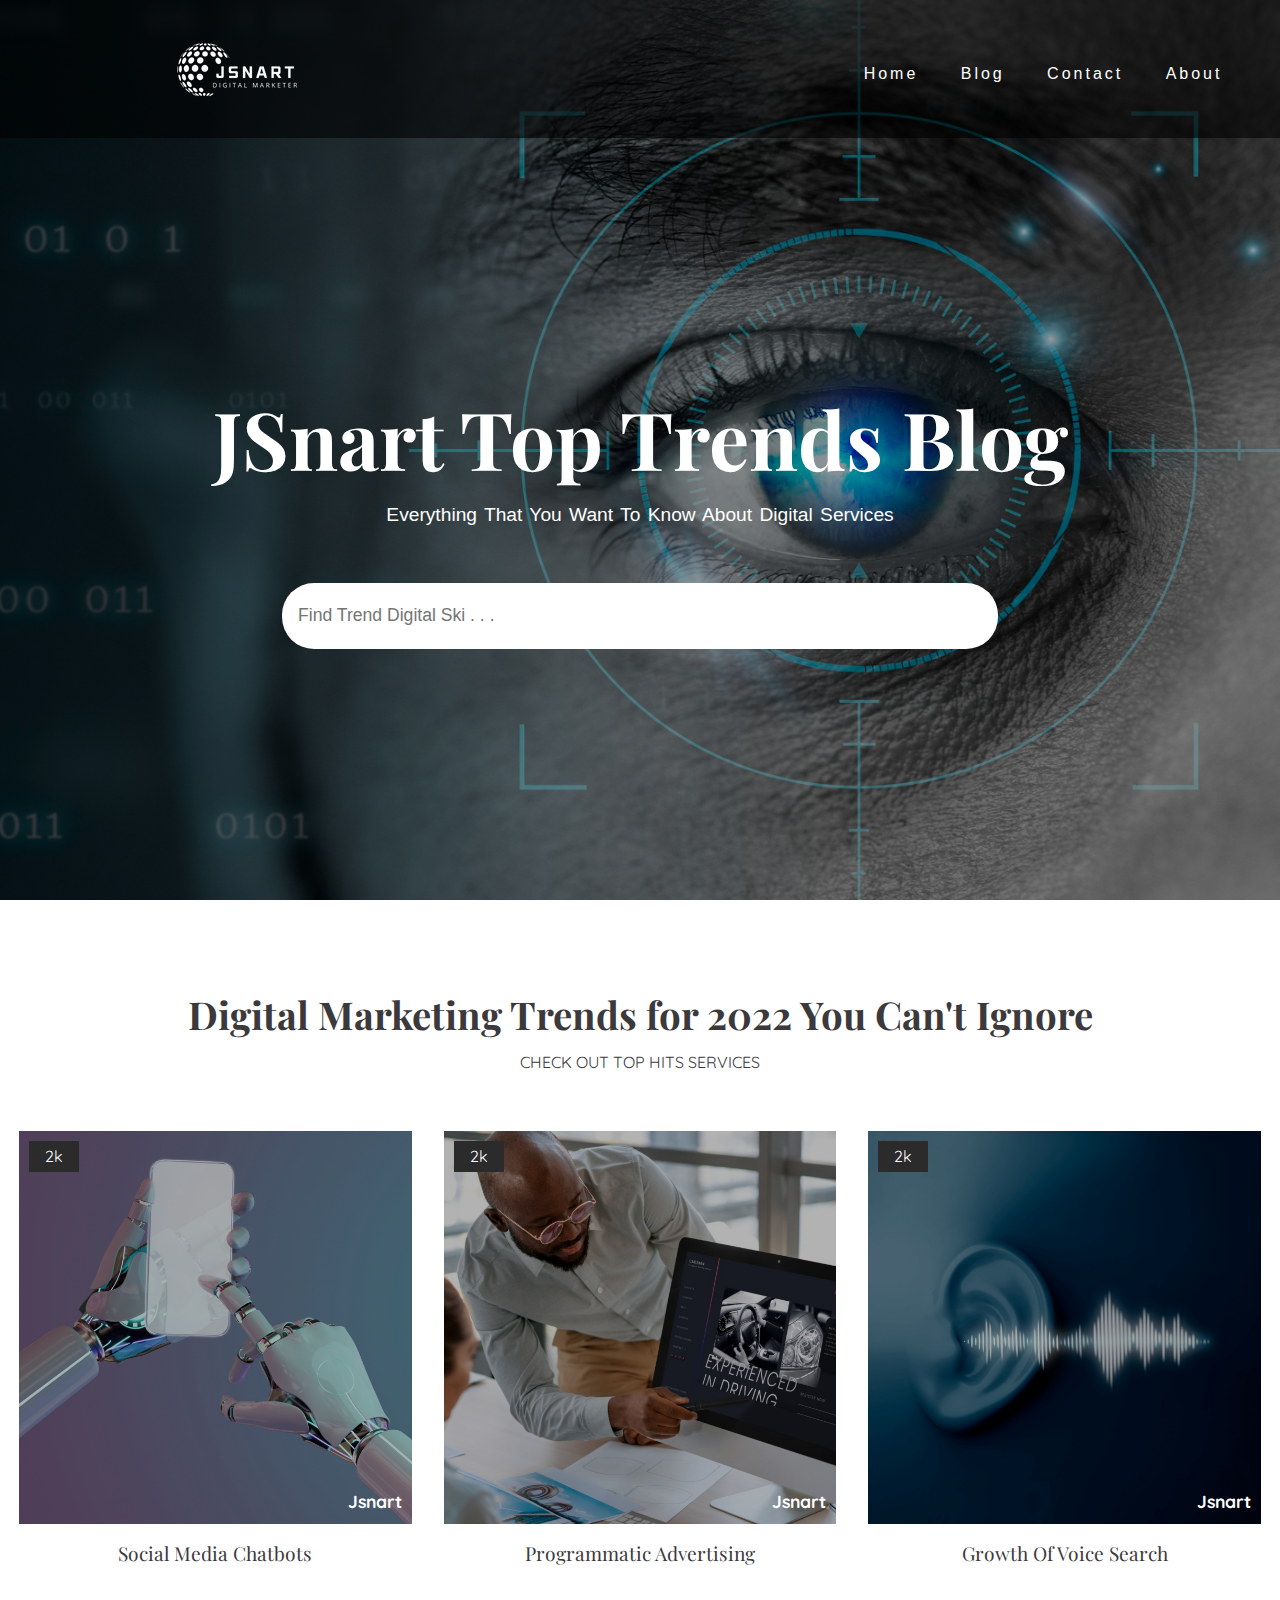
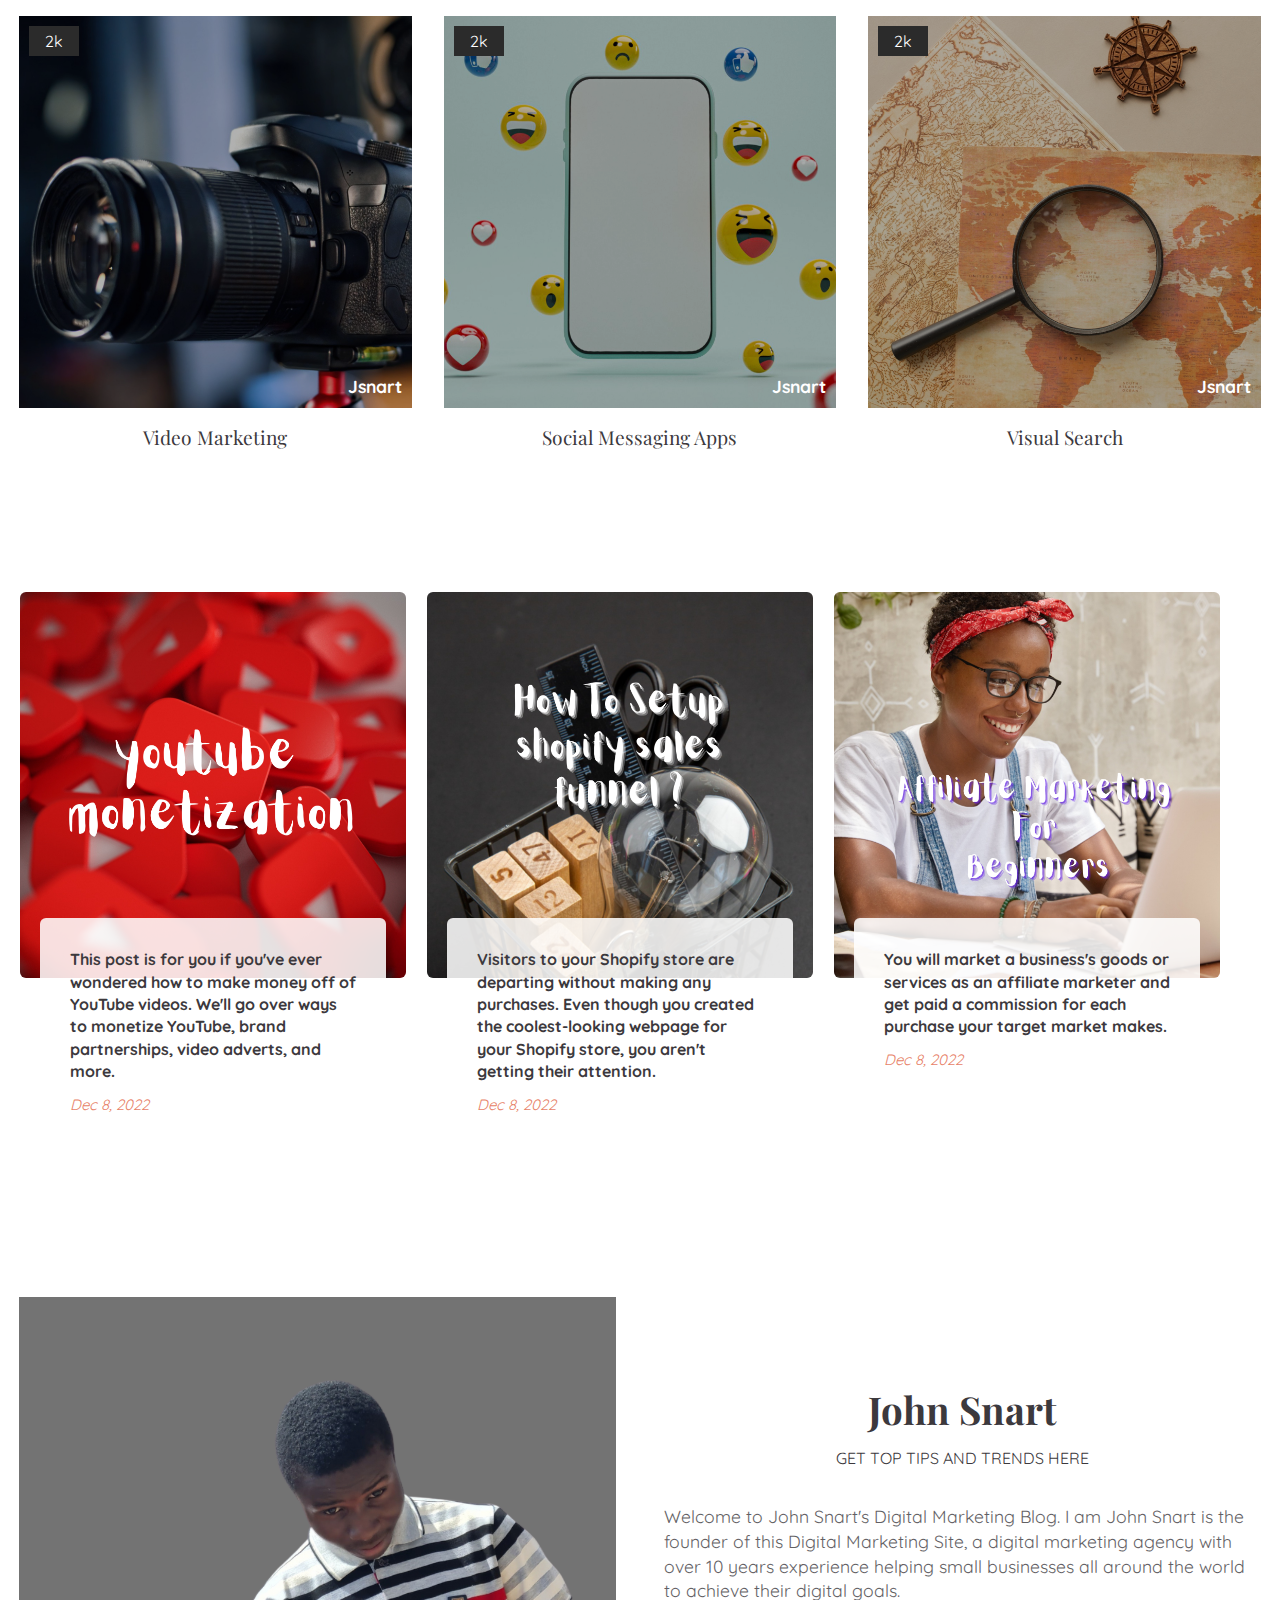
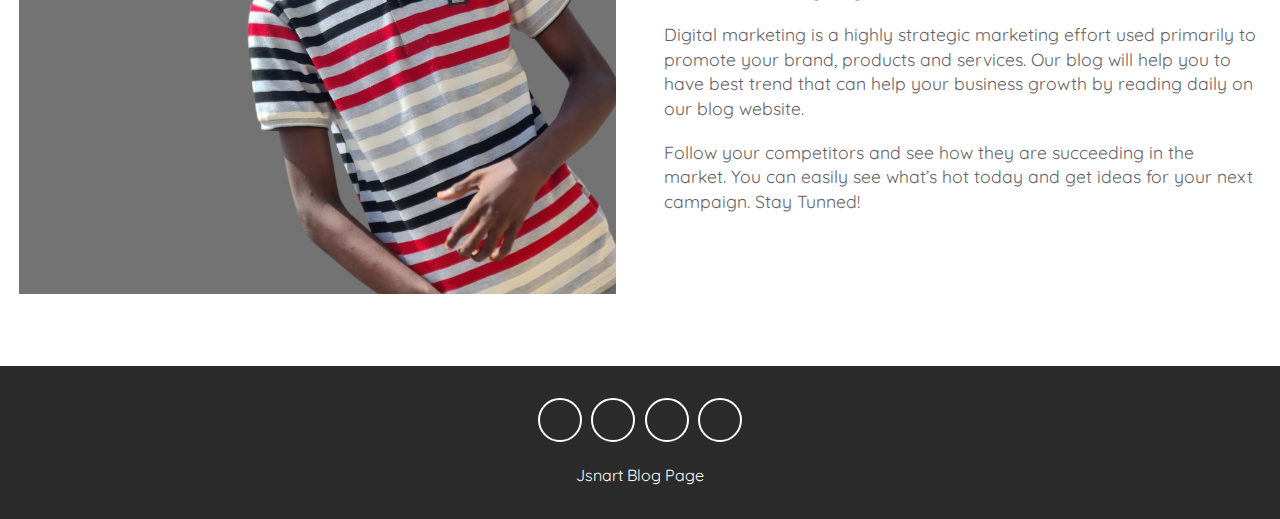
==== index.html @ eace9c9f "added more features" ====
<!DOCTYPE html>
<html>
  <head>
    <meta charset="utf-8">
    <meta http-equiv="X-UA-Compatible" content="IE=edge">
    <title>Jsnart Digital blog</title>
    <meta name="viewport" content="width=device-width, initial-scale=1">
    <!-- Font awesome icon -->
    <link rel="stylesheet" href="https://cdnjs.cloudflare.com/ajax/libs/font-awesome/5.15.1/css/all.min.css" integrity="sha512-+4zCK9k+qNFUR5X+cKL9EIR+ZOhtIloNl9GIKS57V1MyNsYpYcUrUeQc9vNfzsWfV28IaLL3i96P9sdNyeRssA==" crossorigin="anonymous" />
    <link rel="stylesheet" href="style.css">
    <link rel="shortcut icon" type="image/png" href="images/favicon-32x32_133150195284429835.png">
    <style>
       .blog-posts{
          width: min(1200px, 100%);
          padding: 20px;
          display: flex;
          justify-content: space-between;
          flex-wrap: wrap;
          cursor: pointer;
        }

        .post{
          width: calc(33% - 10px);
          overflow: hidden;
        }

        .post-img{
          width: 100%;
          border-radius: 6px;
          transition: .3s linear;
        }

        .post-content{
          background-color: #ffffffdd;
          margin: 0 20px;
          padding: 30px;
          border-radius: 6px;
          transform: translateY(-60px);
          transition: .3s linear;
        }

        .post-content h3{
          font-size: 16px;
          margin-bottom: 10px;
        }

        .date{
          font-size: 15px;
          font-style: italic;
          color: #e77f67;
        }

        .post:hover .post-img{
          transform: translateY(20px);
        }

        .post:hover .post-content{
          transform: translateY(-80px);
        }

        @media screen and (max-width: 1200px){
          .blog-posts{
            justify-content: center;
          }
          .post{
            width: min(600px, 100%);
          }
        }
    </style>
  </head>
  <body>

    <!-- header -->
    <header>
      <nav class = "navbar">
        <div class = "container">
          <a href = "index.html" class = "navbar-brand"><img src="/images/jsnart.png" alt="jsnart"></a>
          <div class = "navbar-nav">
            <a href = "#">Home</a>
            <a href = "/blog.html">Blog</a>
            <a href = "/contact.html">Contact</a>
            <a href = "/about.html">About</a>
          </div>
        </div>
      </nav>
      <div class = "banner">
        <div class = "container">
          <h1 class = "banner-title">
            <span>J</span>Snart Top Trends Blog
          </h1>
          <p>everything that you want to know about Digital Services</p>
          <form>
            <input type = "text" class = "search-input" placeholder="find trend digital ski . . .">
            <button type = "submit" class = "search-btn">
              <i class = "fas fa-search"></i>
            </button>
          </form>
        </div>
      </div>
    </header>
    <!-- end of header -->
    
    <!-- design -->
    <section class = "design" id = "design">
      <div class = "container">
        <div class = "title">
          <h2>Digital Marketing Trends for 2022 You Can't Ignore</h2>
          <p>Check out Top Hits Services</p>
        </div>

        <div class = "design-content">
          <!-- item -->
          <div class = "design-item">
            <div class = "design-img">
              <img src = "images/art-design-1.jpg" alt = "">
              <span><i class = "far fa-heart"></i> 2k</span>
              <span>Jsnart</span>
            </div>
            <div class = "design-title">
              <a href = "#">Social Media Chatbots</a>
            </div>
          </div>
          <!-- end of item -->
          <!-- item -->
          <div class = "design-item">
            <div class = "design-img">
              <img src = "images/art-design-2.png" alt = "">
              <span><i class = "far fa-heart"></i> 2k</span>
              <span>Jsnart</span>
            </div>
            <div class = "design-title">
              <a href = "#">Programmatic Advertising</a>
            </div>
          </div>
          <!-- end of item -->
          <!-- item -->
          <div class = "design-item">
            <div class = "design-img">
              <img src = "images/art-design-3.png" alt = "">
              <span><i class = "far fa-heart"></i> 2k</span>
              <span>Jsnart</span>
            </div>
            <div class = "design-title">
              <a href = "#">Growth of Voice Search</a>
            </div>
          </div>
          <!-- end of item -->
          <!-- item -->
          <div class = "design-item">
            <div class = "design-img">
              <img src = "images/art-design-4.png" alt = "">
              <span><i class = "far fa-heart"></i> 2k</span>
              <span>Jsnart</span>
            </div>
            <div class = "design-title">
              <a href = "#">Video Marketing</a>
            </div>
          </div>
          <!-- end of item -->
          <!-- item -->
          <div class = "design-item">
            <div class = "design-img">
              <img src = "images/art-design-5.png" alt = "">
              <span><i class = "far fa-heart"></i> 2k</span>
              <span>Jsnart</span>
            </div>
            <div class = "design-title">
              <a href = "#">Social Messaging Apps</a>
            </div>
          </div>
          <!-- end of item -->
          <!-- item -->
          <div class = "design-item">
            <div class = "design-img">
              <img src = "images/art-design-6.png" alt = "">
              <span><i class = "far fa-heart"></i> 2k</span>
              <span>Jsnart</span>
            </div>
            <div class = "design-title">
              <a href = "#">Visual Search</a>
            </div>
          </div>
          <!-- end of item -->
        </div>
      </div>
    </section>
    <!-- end of design -->


    <!-- blog -->
    <div class="blog-posts">
      <div class="post">
        <img src="/images/youtube monetization.png" alt="" class="post-img">
        <div class="post-content">
          <h3>This post is for you if you've ever wondered how to make money off of YouTube videos. We'll go over ways to monetize YouTube, brand partnerships, video adverts, and more.</h3>
          <span class="date">Dec 8, 2022</span>
        </div>
      </div>
  
      <div class="post">
        <img src="images/shopify sales.png" alt="" class="post-img">
        <div class="post-content">
          <h3>Visitors to your Shopify store are departing without making any purchases. Even though you created the coolest-looking webpage for your Shopify store, you aren't getting their attention.</h3>
          <span class="date">Dec 8, 2022</span>
        </div>
      </div>
  
      <div class="post">
        <img src="images/affiliate.png" alt="" class="post-img">
        <div class="post-content">
          <h3>You will market a business's goods or services as an affiliate marketer and get paid a commission for each purchase your target market makes.</h3>
          <span class="date">Dec 8, 2022</span>
        </div>
      </div>
    </div>
    </section>
    <!-- end of blog -->

    <!-- about -->
    <section class = "about" id = "about">
      <div class = "container">
        <div class = "about-content">
          <div>
            <img src = "images/about-bg.png" alt = "">
          </div>
          <div class = "about-text">
            <div class = "title">
              <h2>John Snart</h2>
              <p>
                Get Top Tips And Trends Here
              </p>
            </div>
            <p>Welcome to John Snart's Digital Marketing Blog. I am John Snart is the founder of this Digital Marketing Site, a digital marketing agency with over 10 years experience helping small businesses all around the world to achieve their digital goals.</p>
            <p>Digital marketing is a highly strategic marketing effort used primarily to promote your brand, products and services. Our blog will help you to have best trend that can help your business growth by reading daily on our blog website.</p>
            <p>Follow your competitors and see how they are succeeding in the market. You can easily see what’s hot today and get ideas for your next campaign. Stay Tunned! </p>
          </div>
        </div>
      </div>
    </section>
    <!-- end of about -->

    <!-- footer -->
    <footer>
      <div class = "social-links">
        <a href = "https://www.facebook.com/profile.php?id=100086556872316" target="_blank"><i class = "fab fa-facebook-f"></i></a>
        <a href = "https://www.tiktok.com/@moongazer4" target="_blank"><i class = "fab fa-tiktok"></i></a>
        <a href = "https://www.instagram.com/moongazer?r=nametag" target="_blank"><i class = "fab fa-instagram"></i></a>
        <a href = "https://www.youtube.com/@moongazer6103" target="_blank"><i class = "fab fa-youtube"></i></a>
      </div>
      <span>Jsnart Blog Page</span>
    </footer>
    <!-- end of footer -->
    
    
  </body>
</html>
---- style.css ----
@import url('https://fonts.googleapis.com/css2?family=Playfair+Display:wght@500;600;700;800;900&family=Quicksand:wght@300;400;500;600;700&display=swap');

:root{
    --Playfair: 'Playfair Display', serif;
    --Quicksand: 'Quicksand', sans-serif;
    --Roboto: 'Roboto', sans-serif;
    --dark: #3c393d;
    --exDark: #2b2b2b;
}
*{
    padding: 0;
    margin: 0;
    font-family: var(--Quicksand);
}
body{
    line-height: 1.4;
    color: var(--dark);
}
img{
    width: 100%;
    display: block;
}
.container{
    max-width: 1320px;
    margin: 0 auto;
    padding: 0 1.2rem;
}

/* header */
header{
    min-height: 100vh;
    background: linear-gradient(rgba(0, 0, 0, 0.4), rgba(0, 0, 0, 0.4)), url(images/banner-bg.jpg) center/cover no-repeat fixed;
    display: flex;
    flex-direction: column;
    justify-content: stretch;
}
.navbar{
    background: rgba(0, 0, 0, 0.6);
    padding: 1.2rem;
}
.navbar-brand{
    color: #fff;
    font-size: 2rem;
    display: block;
    text-align: center;
    text-decoration: none;
    font-family: var(--Playfair);
    letter-spacing: 1px;
}
.navbar-nav{
    padding: 0.8rem 0 0.2rem 0;
    text-align: center;
}
.navbar-nav a{
    font-family: var(--Roboto);
    letter-spacing: 1px;
    font-weight: 500;
    color: #fff;
    text-decoration: none;
    display: inline-block;
    padding: 0.4rem 0.1rem;
    letter-spacing: 3px;
    transition: opacity 0.5s ease;
}
.navbar-nav a:hover{
    opacity: 0.7;
}
.banner{
    flex: 1;
    display: flex;
    align-items: center;
    justify-content: center;
    text-align: center;
    color: #fff;
}
.banner-title{
    font-size: 3rem;
    font-family: var(--Playfair);
    line-height: 1.2;
}
.banner-title span{
    font-family: var(--Playfair);
    color: white;
}
.banner p{
    padding: 1rem 0 2rem 0;
    font-size: 1.2rem;
    text-transform: capitalize;
    font-family: var(--Roboto);
    font-weight: 300;
    word-spacing: 2px;
}
.banner form{
    background: #fff;
    border-radius: 2rem;
    padding: 0.6rem 1rem;
    display: flex;
    justify-content: space-between;
}
.search-input{
    font-family: var(--Roboto);
    font-size: 1.1rem;
    width: 100%;
    outline: 0;
    padding: 0.6rem 0;
    border: none;
}
.search-input::placeholder{
    text-transform: capitalize;
}
.search-btn{
    width: 40px;
    font-size: 1.1rem;
    color: var(--dark);
    border: none;
    background: transparent;
    outline: 0;
    cursor: pointer;
}

/* design */
.design{
    padding: 4.5rem 0;
}
.title{
    text-align: center;
    padding: 1rem 0;
}
.title h2{
    font-family: var(--Playfair);
    font-size: 2.4rem;
}
.title p{
    text-transform: uppercase;
    padding: 0.6rem 0;
}
.design-content{
    margin: 2rem 0;
}
.design-item{
    cursor: pointer;
    margin: 1.5rem 0;
}
.design-img{
    position: relative;
    overflow: hidden;
}
.design-img::after{
    position: absolute;
    content: "";
    top: 0;
    left: 0;
    width: 100%;
    height: 100%;
    background: rgba(0, 0, 0, 0.3);
}
.design-img img{
    transition:  all 0.5s ease;
}
.design-item:hover img{
    transform: scale(1.2);
}
.design-img span:first-of-type{
    position: absolute;
    z-index: 1;
    top: 10px;
    left: 10px;
    background: var(--exDark);
    color: #fff;
    padding: 0.25rem 1rem;
}
.design-img span:last-of-type{
    position: absolute;
    z-index: 1;
    bottom: 10px;
    right: 10px;
    color: #fff;
    font-weight: 700;
    font-size: 1.1rem;
}
.design-title{
    padding: 1rem;
    font-size: 1.2rem;
    text-align: center;
    width: 70%;
    margin: 0 auto;
}
.design-title a{
    color: var(--dark);
    text-decoration: none;
    text-transform: capitalize;
    font-family: var(--Playfair);
}

/* blog */
.blog{
    background: #f9f9f9;
    padding: 4.5rem 0;
}
.blog-content{
    margin: 2rem 0;
}
.blog-img{
    position: relative;
}
.blog-img span{
    position: absolute;
    bottom: 10px;
    right: 10px;
    background: var(--exDark);
    color: #fff;
    font-size: 1.4rem;
    padding: 0.3rem 0.6rem;
}
.blog-text{
    margin: 2.2rem 0;
    padding: 0 1rem;
}
.blog-text span{
    font-weight: 300;
    display: block;
    padding-bottom: 0.5rem;
}
.blog-text h2{
    font-family: var(--Playfair);
    padding: 1rem 0;
    font-size: 1.65rem;
    font-weight: 500;
}
.blog-text p{
    font-weight: 300;
    font-size: 1.1rem;
    opacity: 0.9;
    padding-bottom: 1.2rem;
}
.blog-text a{
    font-family: var(--Roboto);
    font-size: 1.1rem;
    text-decoration: none;
    color: var(--dark);
    display: inline-block;
    background: var(--dark);
    color: #fff;
    padding: 0.55rem 1.2rem;
    transition: all 0.5s ease;
}
.blog-text a:hover{
    background: var(--exDark);
}

/* about */
.about{
    padding: 4.5rem 0;
}
.about-text{
    margin: 2rem 0;
}
.about-text > p{
    font-size: 1.1rem;
    padding: 0.6rem 0;
    opacity: 0.8;
}

/* footer */
footer{
    background: var(--exDark);
    color: #fff;
    text-align: center;
    padding: 2rem 0;
}
.social-links{
    display: flex;
    justify-content: center;
    margin-bottom: 1.4rem;
}
.social-links a{
    border: 2px solid #fff;
    color: #fff;
    display: block;
    width: 40px;
    height: 40px;
    display: flex;
    justify-content: center;
    align-items: center;
    border-radius: 50%;
    text-decoration: none;
    margin: 0 0.3rem;
    transition: all 0.5s ease;
}

.social-links a:hover{
    background: #fff;
    color: var(--exDark);
}
.footer span{
    margin-top: 1rem;
    display: block;
    font-family: var(--Playfair);
    letter-spacing: 2px;
}

/* Media Queries */
@media screen and (min-width: 540px){
    .navbar-nav a{
        padding-right: 1.2rem;
        padding-left: 1.2rem;
    }
    .banner-title{
        font-size: 5rem;
    }
    .banner form{
        margin-top: 1.4rem;
        width: 80%;
        margin-left: auto;
        margin-right: auto;
    }
}

@media screen and (min-width: 768px){
    .navbar .container{
        display: flex;
        align-items: center;
        justify-content: space-between;
    }
    .search-input{
        padding: 0.8rem 0;
    }
    .design-content{
        display: grid;
        grid-template-columns: repeat(2, 1fr);
        gap: 2rem;
    }
    .design-item{
        margin: 0;
    }
    .blog-content{
        display: grid;
        grid-template-columns: repeat(2, 1fr);
        gap: 2rem;
    }
}

@media screen and (min-width: 992px){
    .blog-content{
        grid-template-columns: repeat(3, 1fr);
    }
    .about-content{
        display: grid;
        grid-template-columns: repeat(2, 1fr);
        column-gap: 3rem;
        align-items: center;
    }
}

@media screen and (min-width: 1200px){
    .design-content{
        grid-template-columns: repeat(3, 1fr);
    }
}
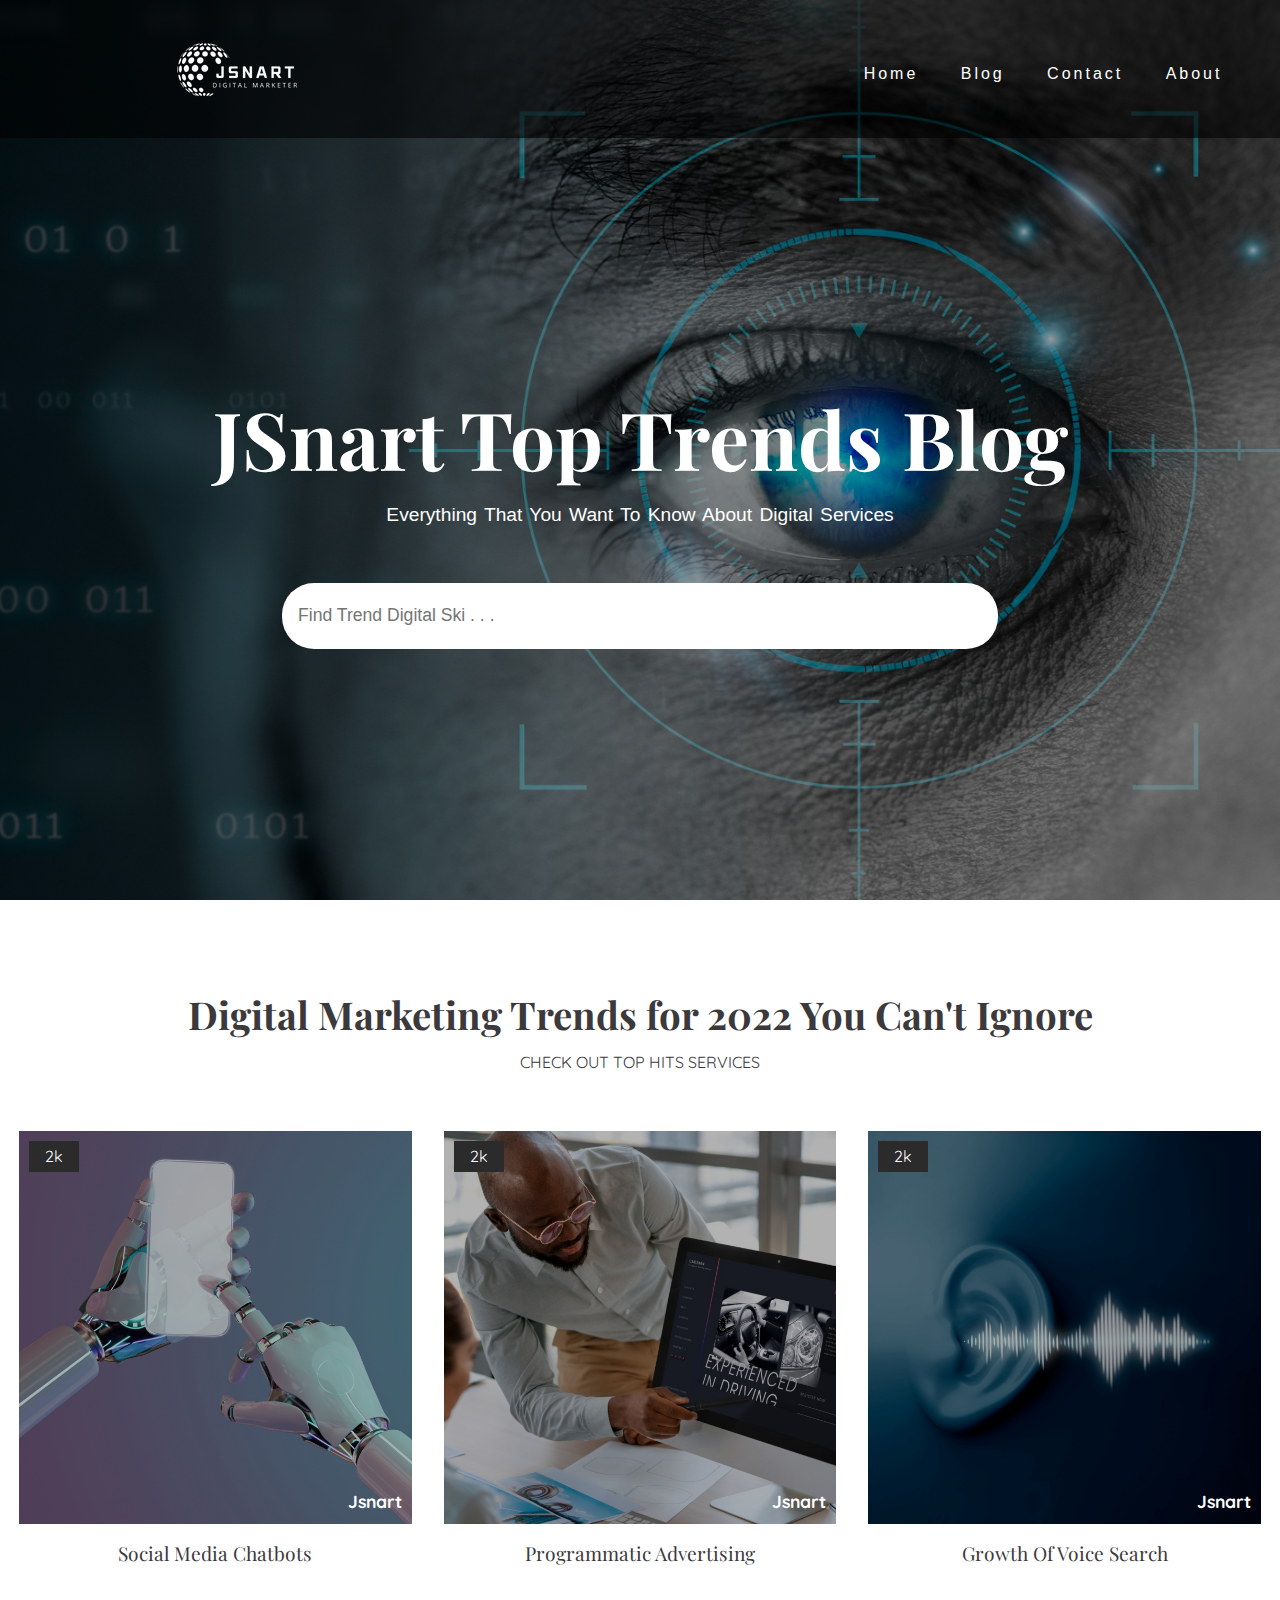
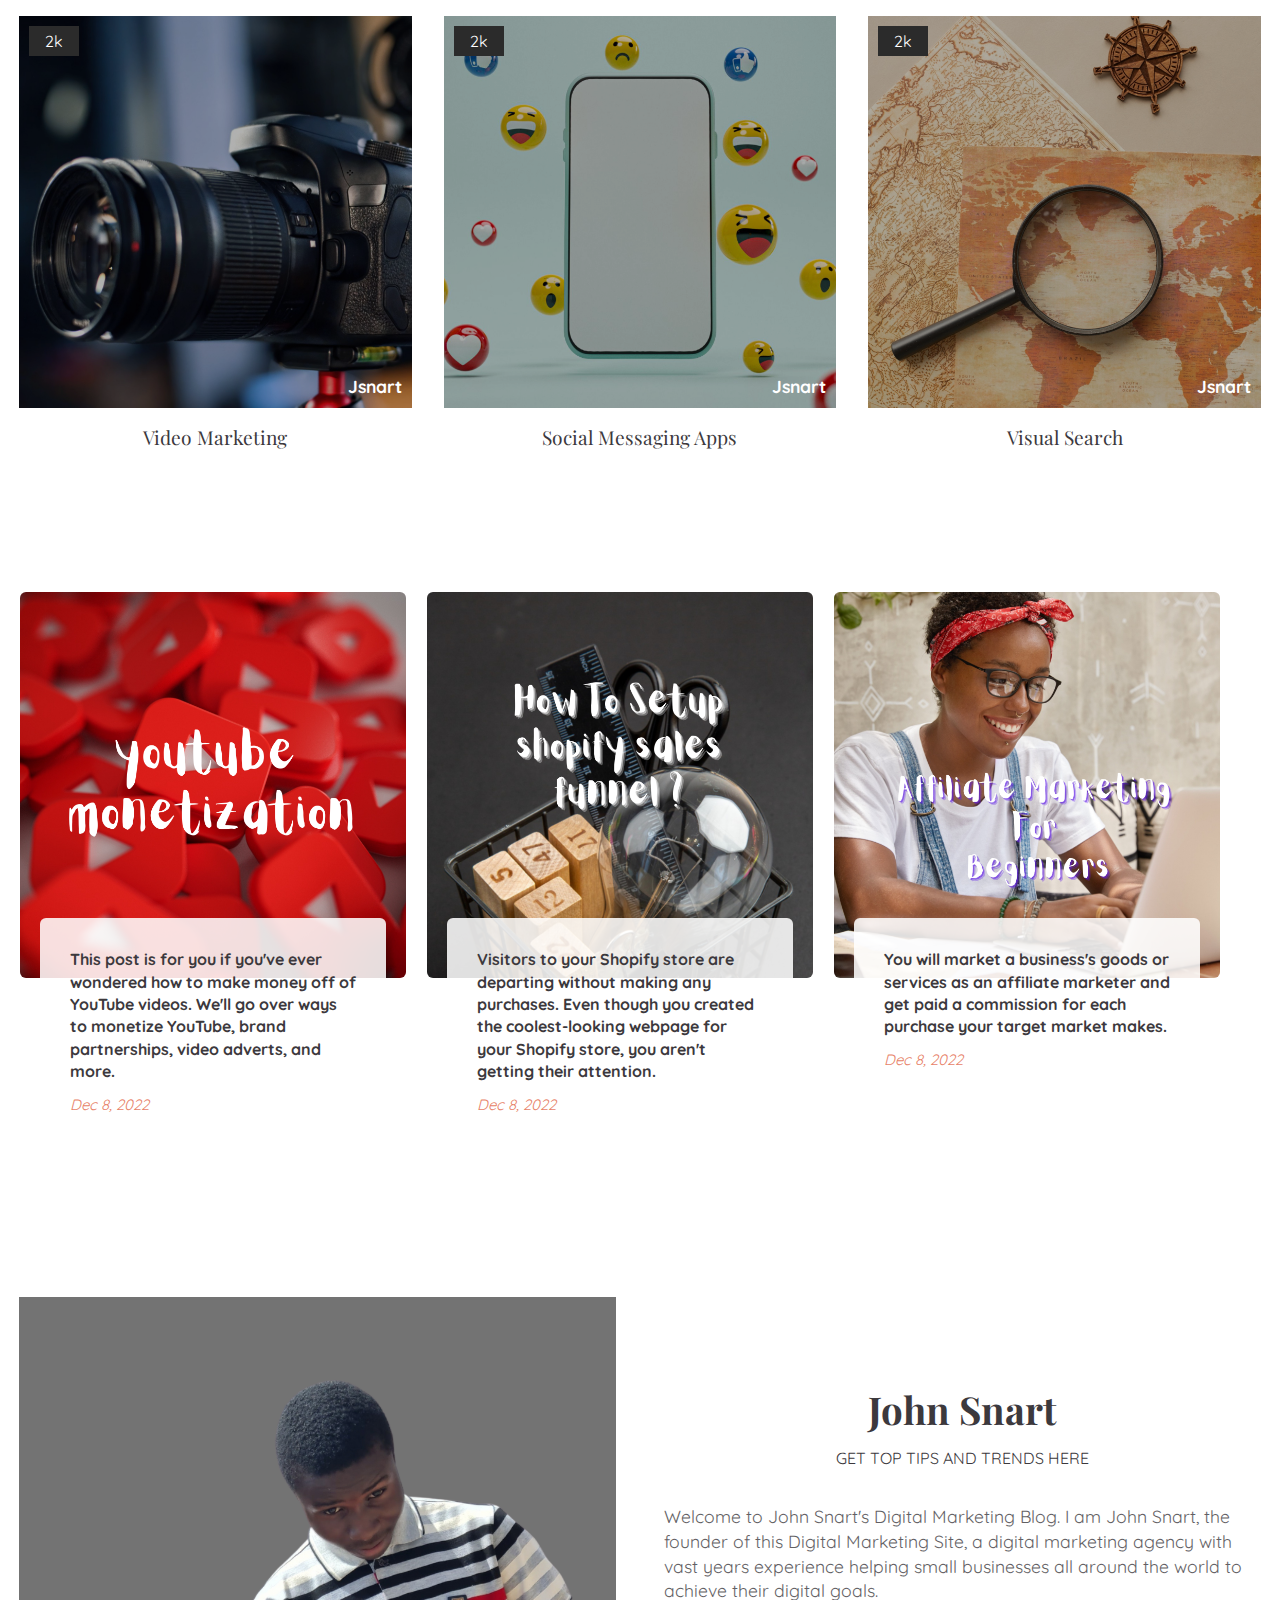
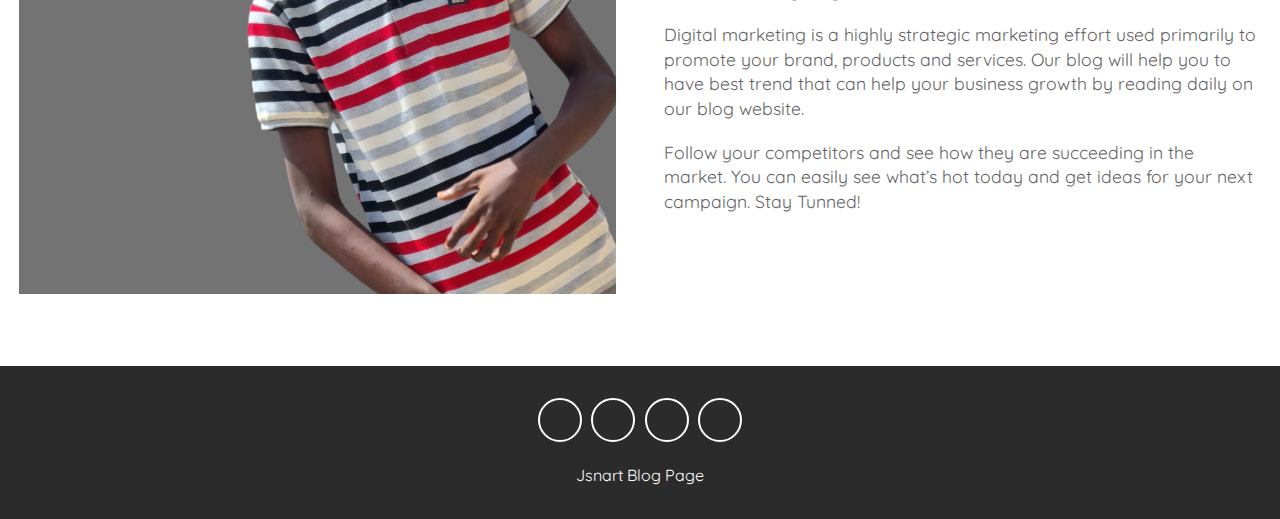
==== commit 9b01ba27: "added more features" ====
--- a/index.html
+++ b/index.html
@@ -230,7 +230,7 @@
                 Get Top Tips And Trends Here
               </p>
             </div>
-            <p>Welcome to John Snart's Digital Marketing Blog. I am John Snart is the founder of this Digital Marketing Site, a digital marketing agency with over 10 years experience helping small businesses all around the world to achieve their digital goals.</p>
+            <p>Welcome to John Snart's Digital Marketing Blog. I am John Snart, the founder of this Digital Marketing Site, a digital marketing agency with vast years experience helping small businesses all around the world to achieve their digital goals.</p>
             <p>Digital marketing is a highly strategic marketing effort used primarily to promote your brand, products and services. Our blog will help you to have best trend that can help your business growth by reading daily on our blog website.</p>
             <p>Follow your competitors and see how they are succeeding in the market. You can easily see what’s hot today and get ideas for your next campaign. Stay Tunned! </p>
           </div>
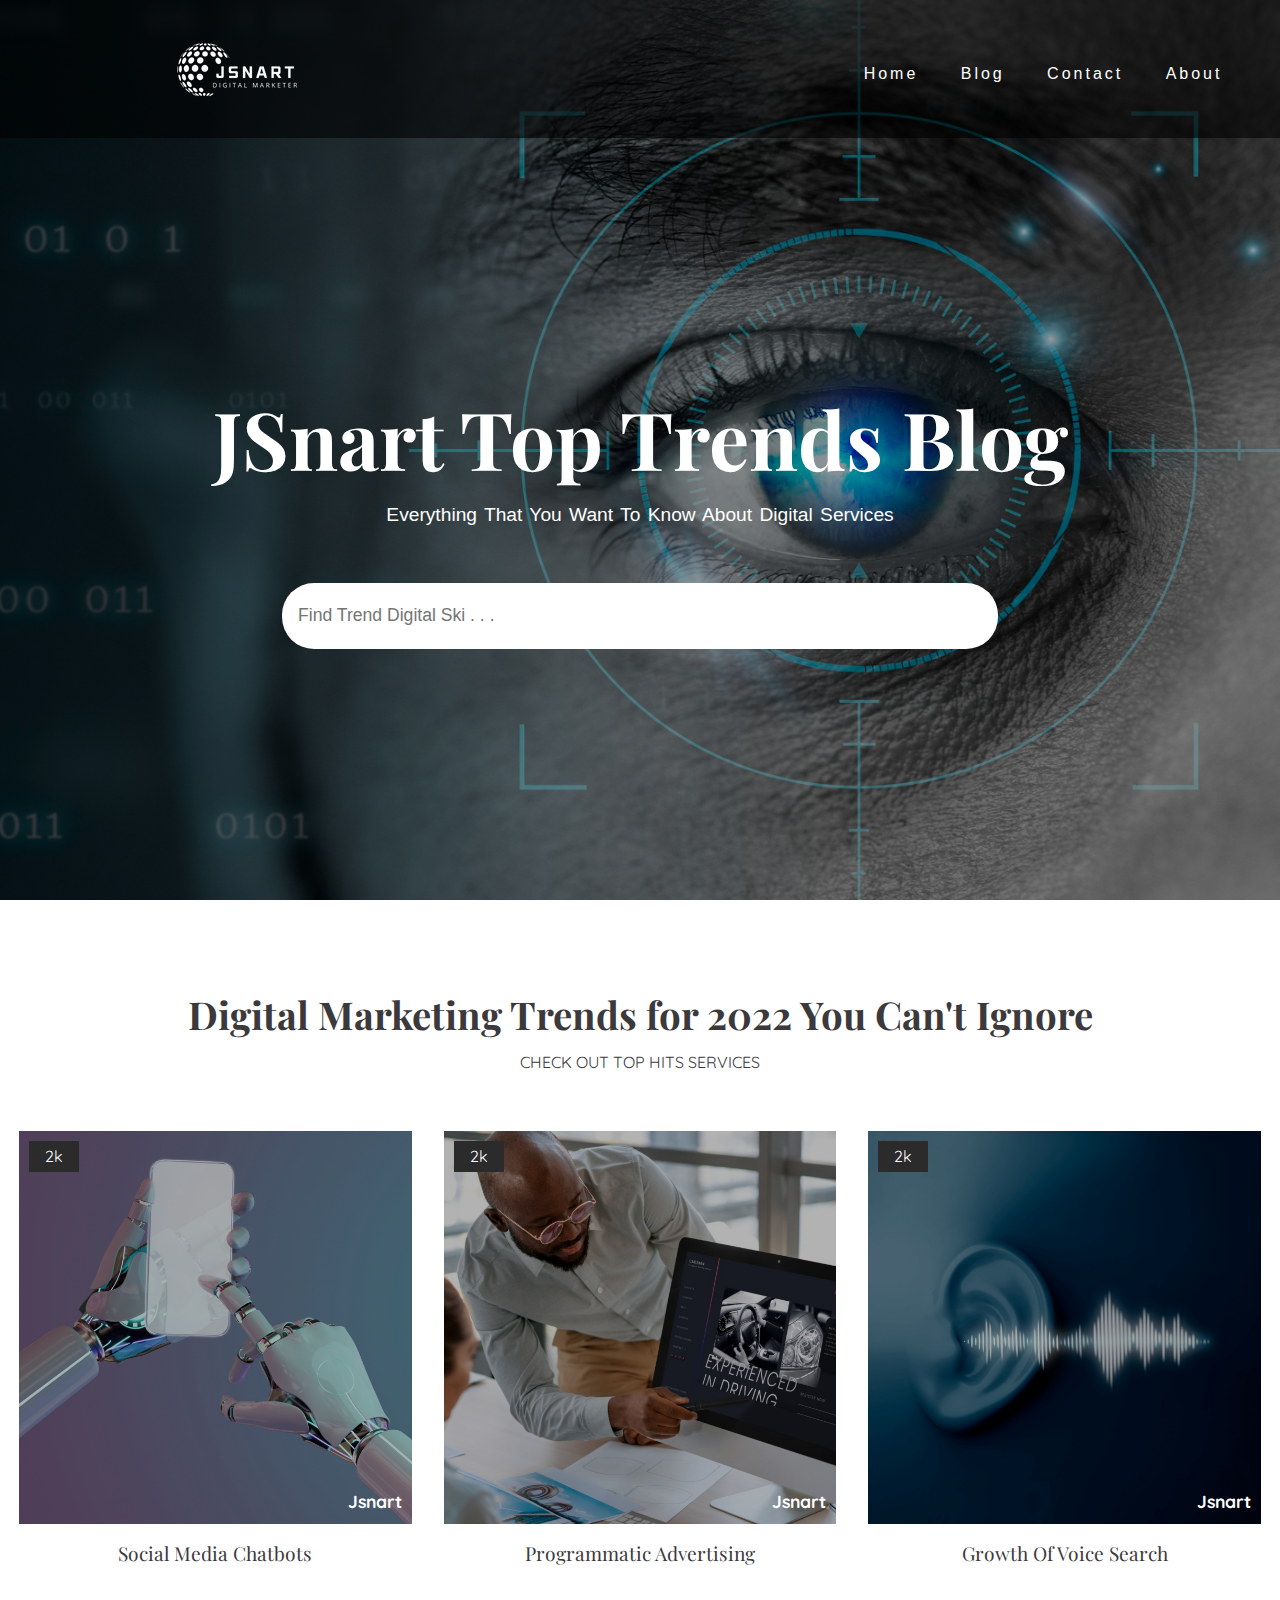
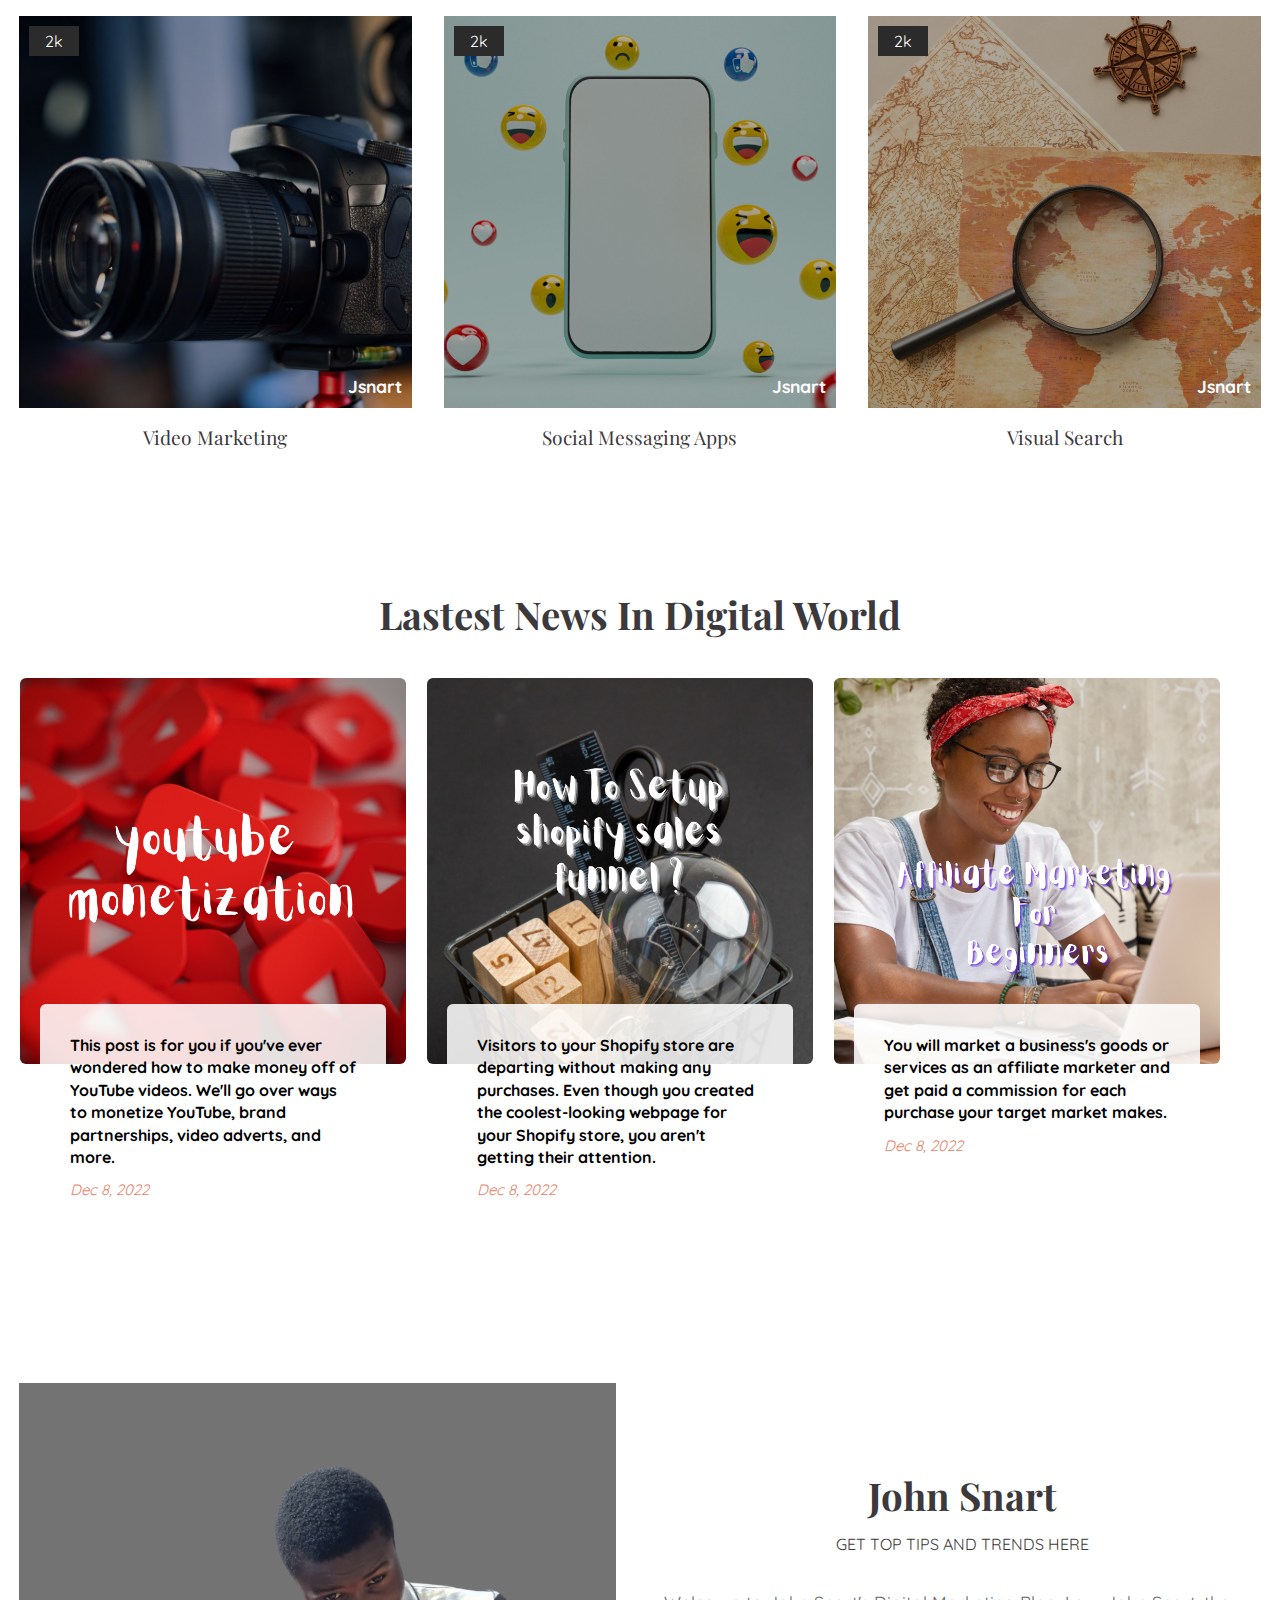
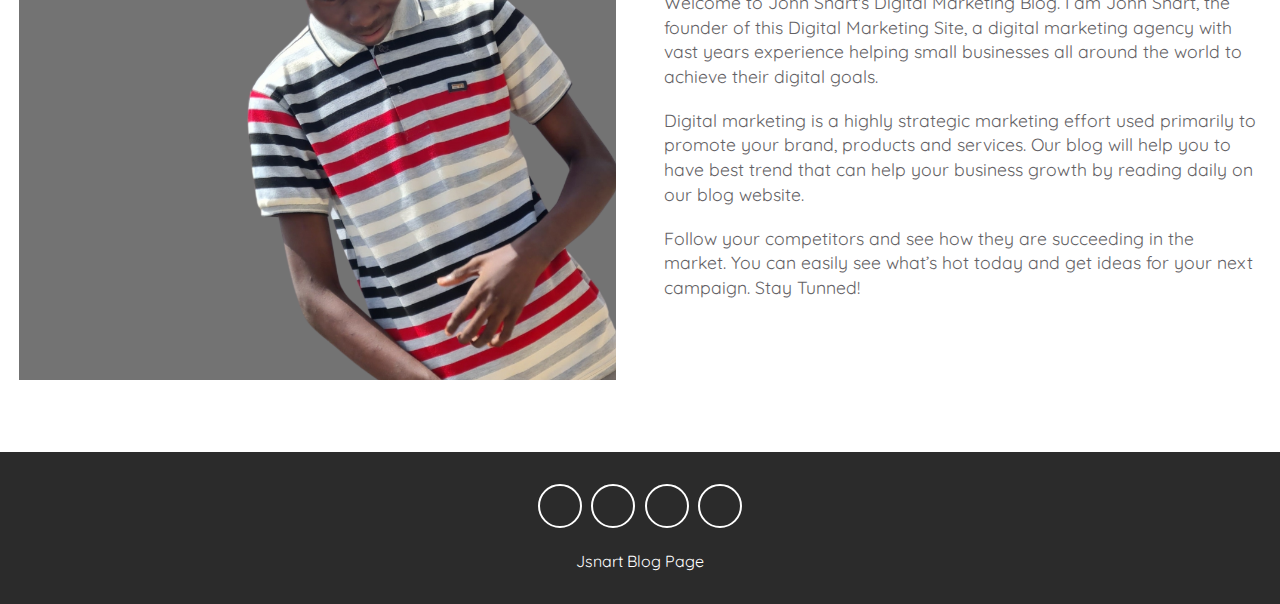
==== commit fd76969c: "added more features" ====
--- a/index.html
+++ b/index.html
@@ -188,32 +188,42 @@
 
 
     <!-- blog -->
+    <div class = "container">
+      <div class = "title">
+        <h2>Lastest News In Digital World</h2>
+      </div>
+    </div>
     <div class="blog-posts">
       <div class="post">
+        <a href="How to get youtube monetization.html" style="text-decoration: none; color: black;">
         <img src="/images/youtube monetization.png" alt="" class="post-img">
         <div class="post-content">
           <h3>This post is for you if you've ever wondered how to make money off of YouTube videos. We'll go over ways to monetize YouTube, brand partnerships, video adverts, and more.</h3>
           <span class="date">Dec 8, 2022</span>
         </div>
+        </a>
       </div>
   
       <div class="post">
-        <img src="images/shopify sales.png" alt="" class="post-img">
-        <div class="post-content">
-          <h3>Visitors to your Shopify store are departing without making any purchases. Even though you created the coolest-looking webpage for your Shopify store, you aren't getting their attention.</h3>
-          <span class="date">Dec 8, 2022</span>
-        </div>
+        <a href="How to Set Marketing Sales Funnel.html" style="text-decoration: none; color: black;">
+          <img src="images/shopify sales.png" alt="" class="post-img">
+          <div class="post-content">
+            <h3>Visitors to your Shopify store are departing without making any purchases. Even though you created the coolest-looking webpage for your Shopify store, you aren't getting their attention.</h3>
+            <span class="date">Dec 8, 2022</span>
+          </div>
+        </a>
       </div>
   
       <div class="post">
-        <img src="images/affiliate.png" alt="" class="post-img">
-        <div class="post-content">
-          <h3>You will market a business's goods or services as an affiliate marketer and get paid a commission for each purchase your target market makes.</h3>
-          <span class="date">Dec 8, 2022</span>
-        </div>
+        <a href="Get started As an Affiliate Marketer.html" style="text-decoration: none; color: black;">
+          <img src="images/affiliate.png" alt="" class="post-img">
+          <div class="post-content">
+            <h3>You will market a business's goods or services as an affiliate marketer and get paid a commission for each purchase your target market makes.</h3>
+            <span class="date">Dec 8, 2022</span>
+          </div>
+        </a>
       </div>
     </div>
-    </section>
     <!-- end of blog -->
 
     <!-- about -->
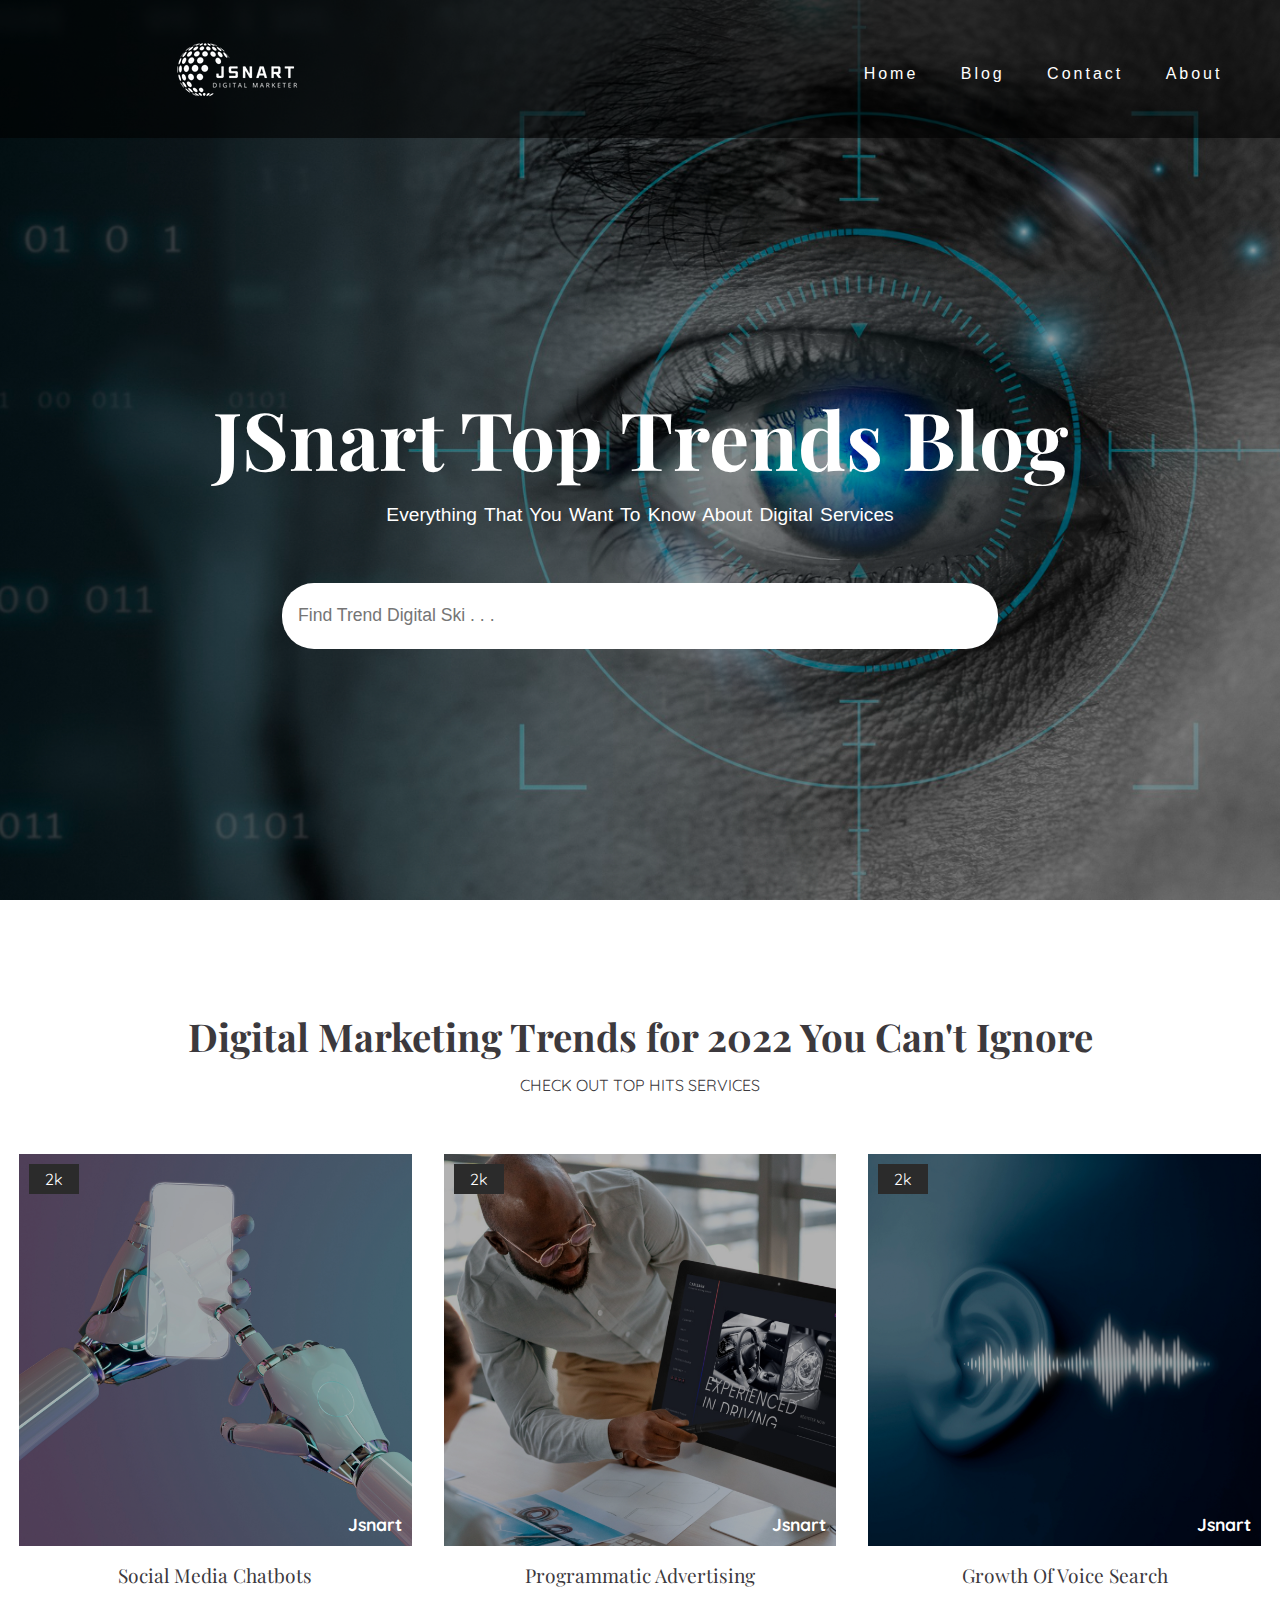
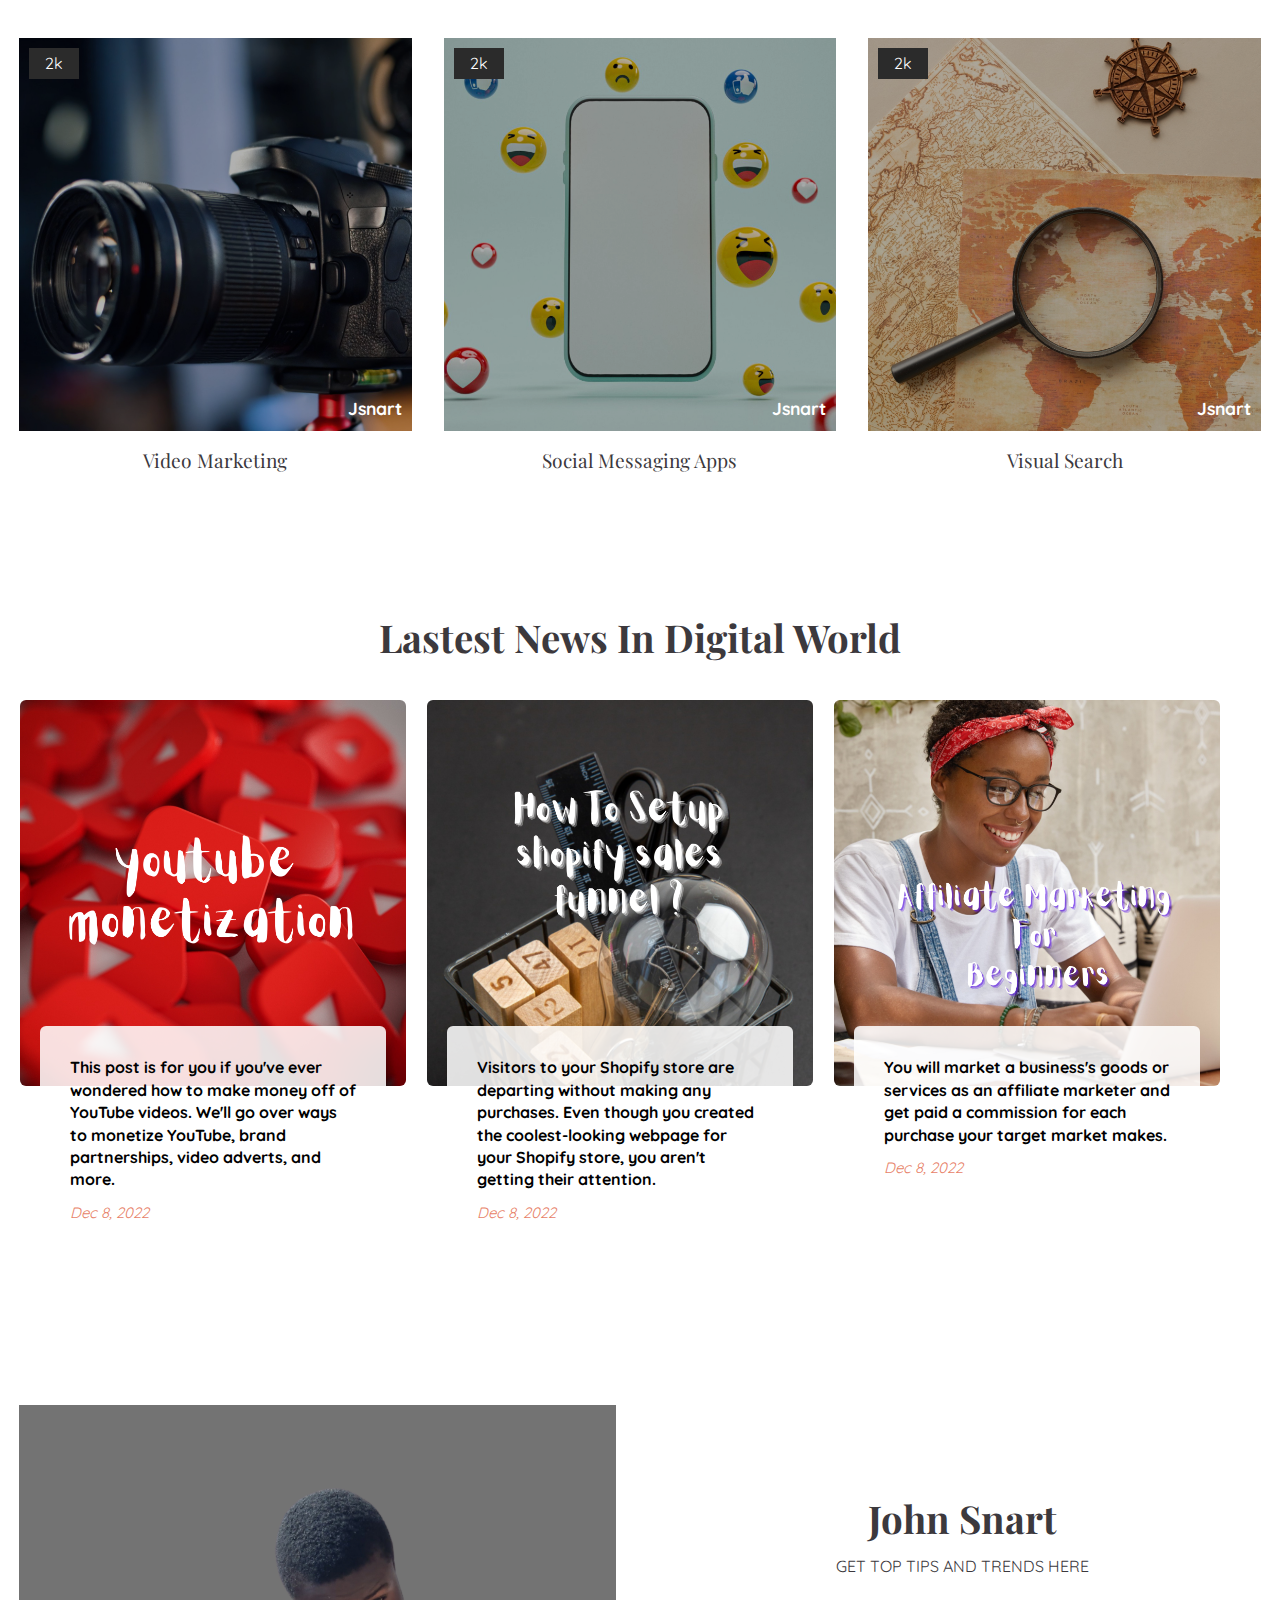
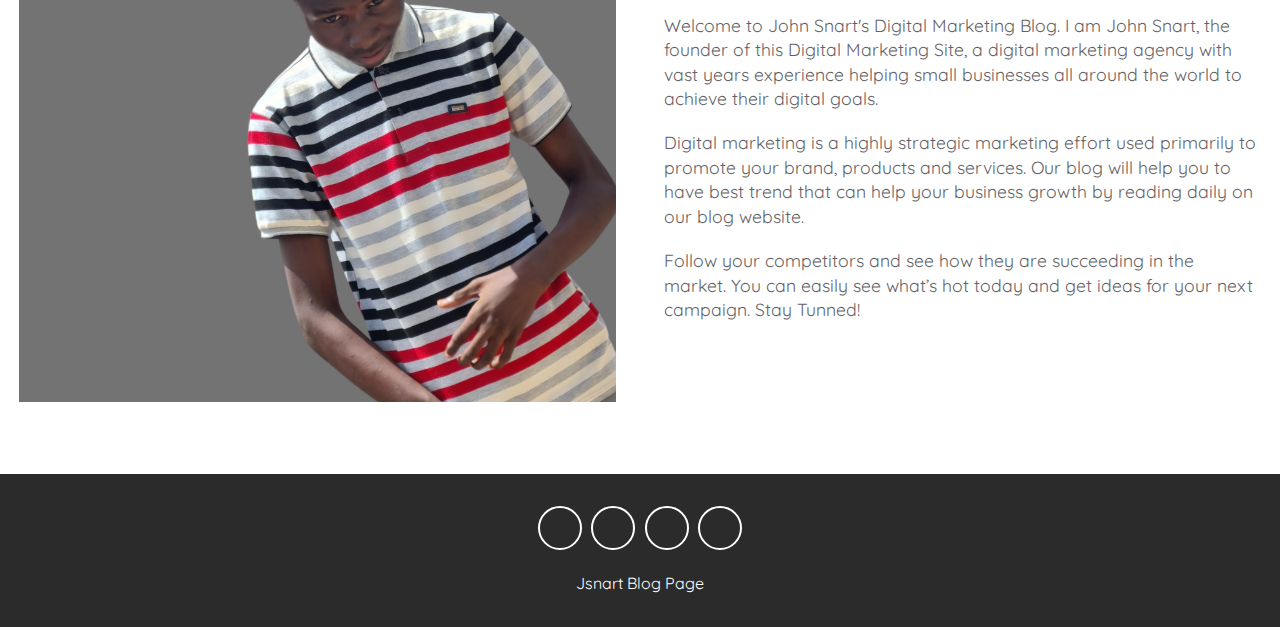
==== commit d443c10a: "Update index.html" ====
--- a/index.html
+++ b/index.html
@@ -100,6 +100,31 @@
     </header>
     <!-- end of header -->
     
+<div class="container">
+<!-- Put this code anywhere in the body of your page where you want the badge to show up. -->
+
+<div itemscope itemtype='http://schema.org/Person' class='fiverr-seller-widget' style='display: inline-block;'>
+     <a itemprop='url' href=https://www.fiverr.com/krentahill rel="nofollow" target="_blank" style='display: inline-block;'>
+        <div class='fiverr-seller-content' id='fiverr-seller-widget-content-38dd1d29-01b1-4faf-bd55-c5274cfa32ed' itemprop='contentURL' style='display: none;'></div>
+        <div id='fiverr-widget-seller-data' style='display: none;'>
+            <div itemprop='name' >krentahill</div>
+            <div itemscope itemtype='http://schema.org/Organization'><span itemprop='name'>Fiverr</span></div>
+            <div itemprop='jobtitle'>Seller</div>
+            <div itemprop='description'>Hello Krentahill here,
+I am an expert video editor and a project manager with vast years of experience.. I am specialize in creating valuable content for brands and businesses. I will make sure your message is delivered through my wealth of expertise. Using cutting edge technology which provides me flexibility and agility in every shoot.
+
+Note: I am driven through the love for filming and promise to be the production manager you can always count on.
+
+Don't Forget To click the contact Button on  My Profile. 
+
+Best Regards.</div>
+        </div>
+    </a>
+</div>
+
+<script id='fiverr-seller-widget-script-38dd1d29-01b1-4faf-bd55-c5274cfa32ed' src='https://widgets.fiverr.com/api/v1/seller/krentahill?widget_id=38dd1d29-01b1-4faf-bd55-c5274cfa32ed' data-config='{"category_name":"Video \u0026 Animation"}' async='true' defer='true'></script>
+
+ </div>
     <!-- design -->
     <section class = "design" id = "design">
       <div class = "container">
@@ -263,4 +288,4 @@
     
     
   </body>
-</html>+</html>
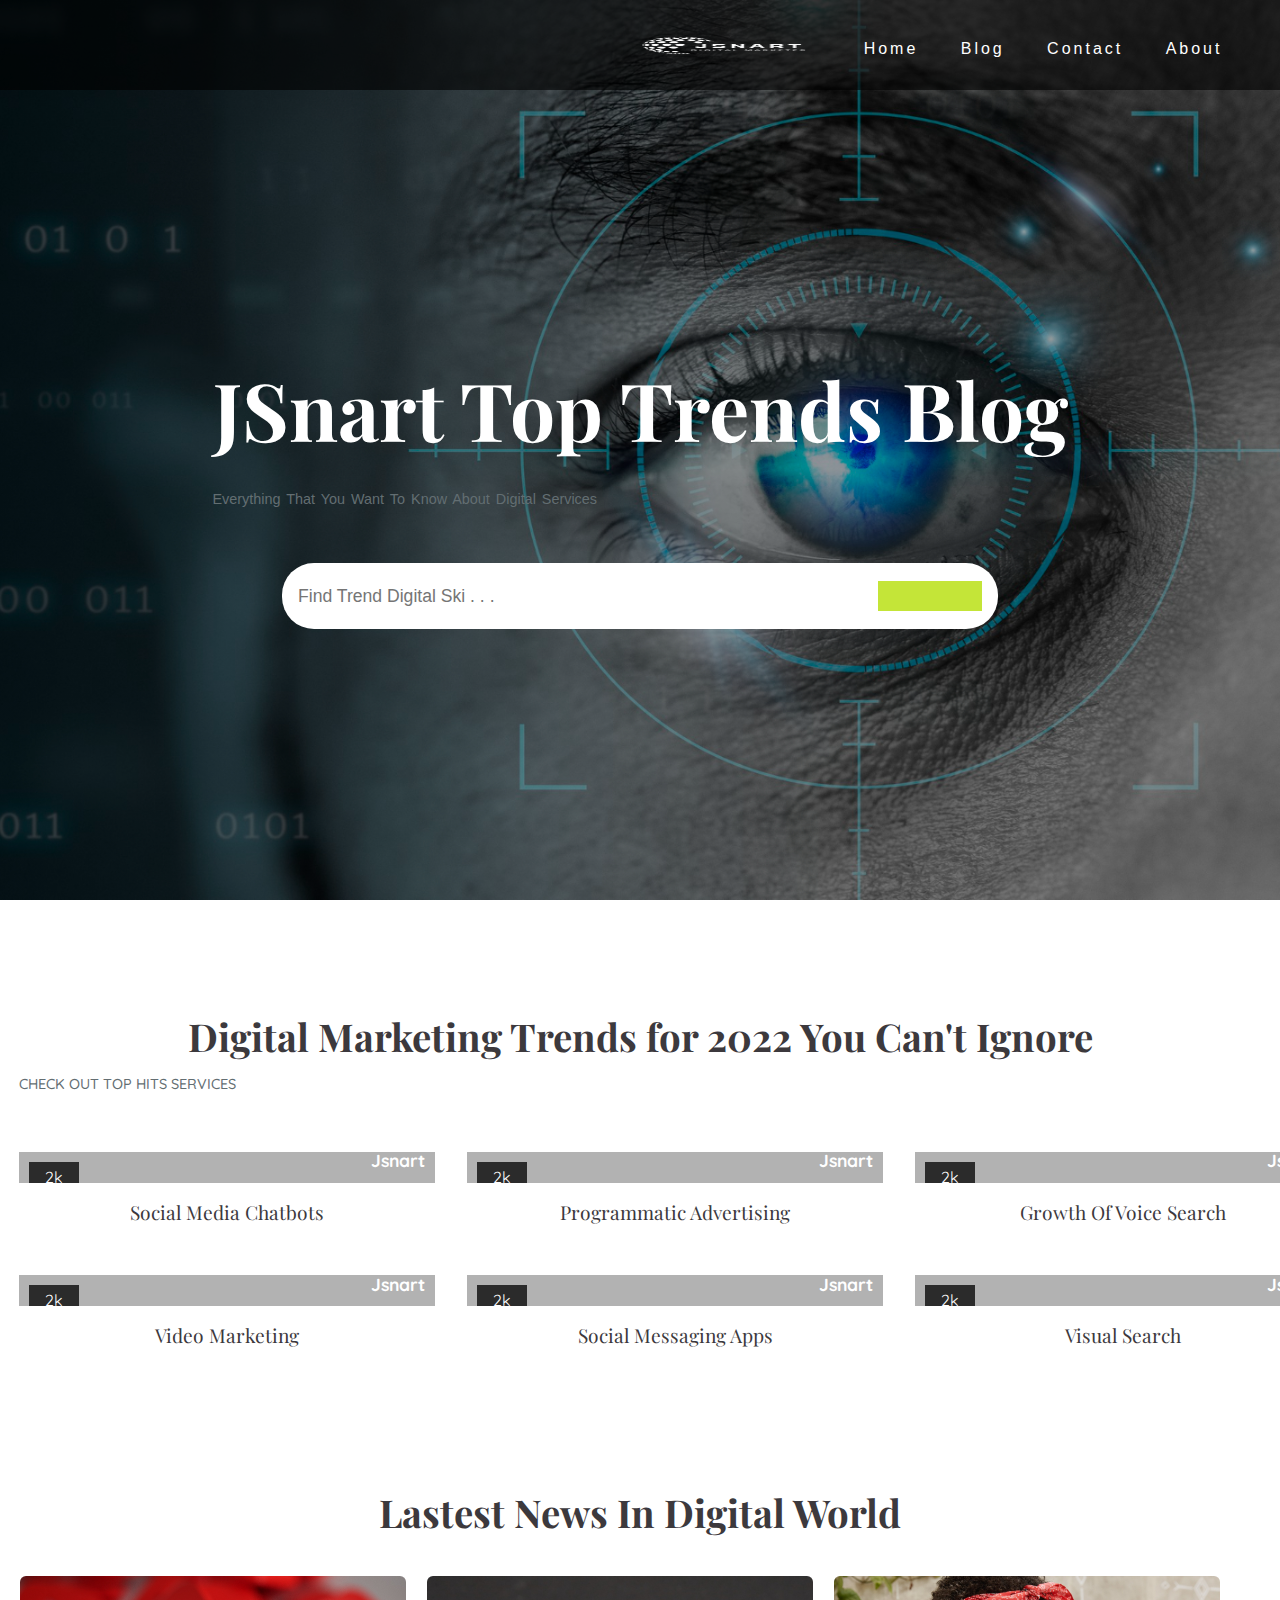
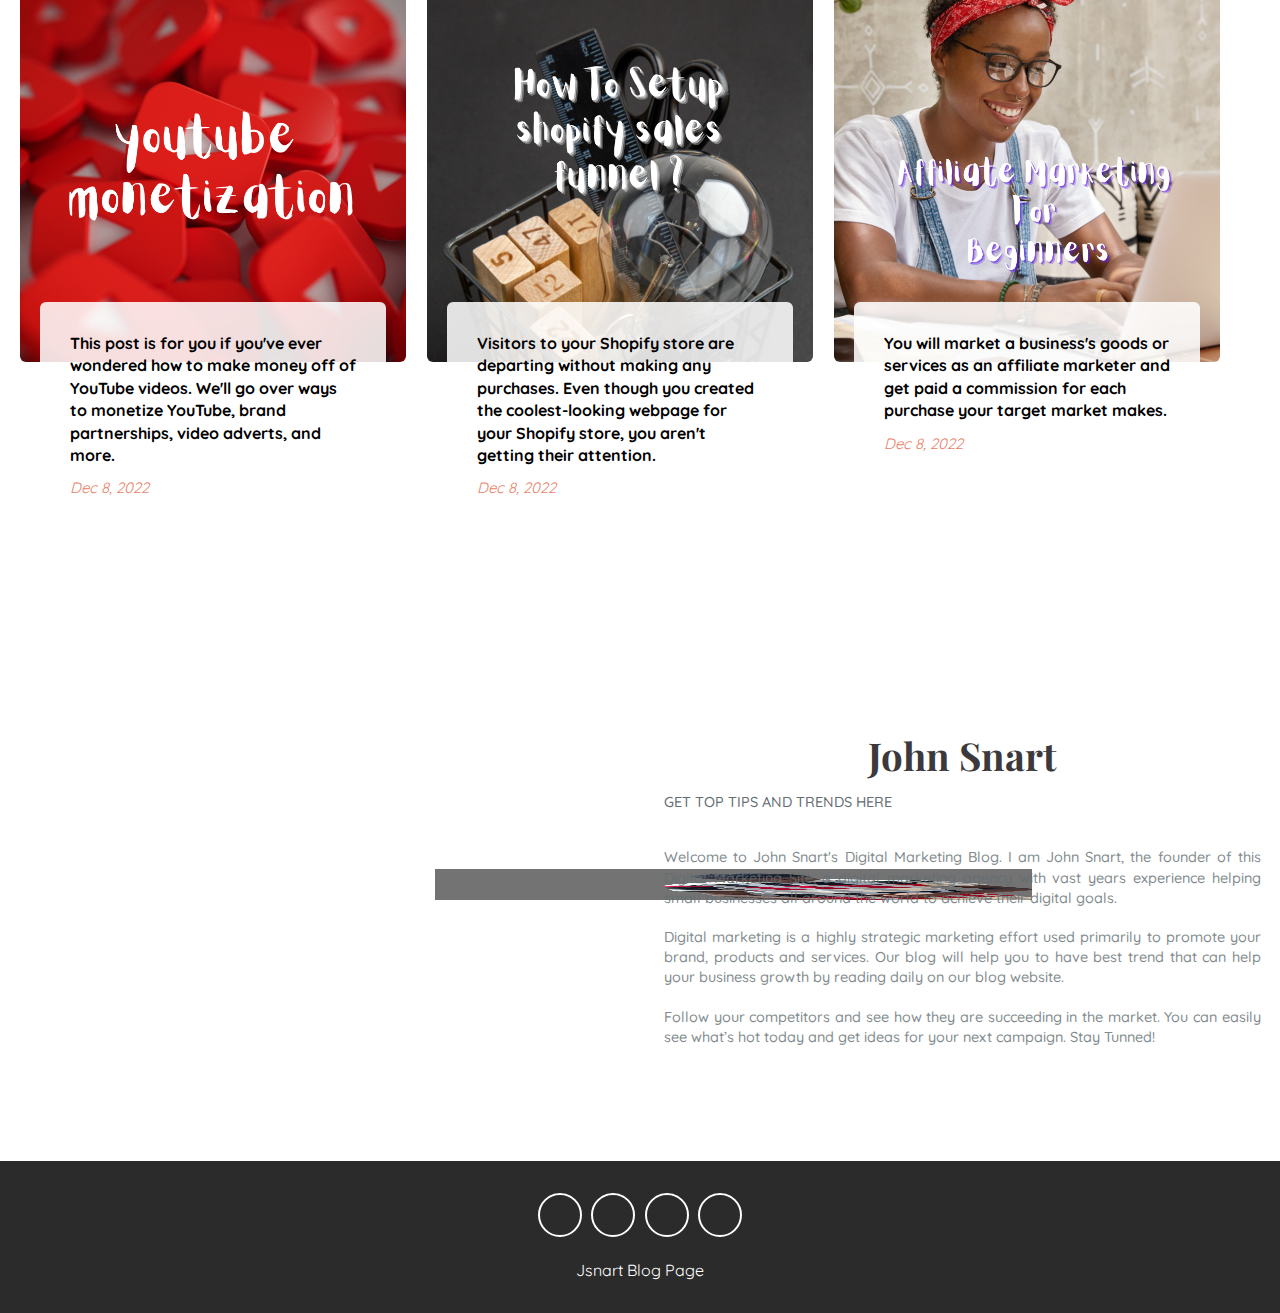
==== commit 5bda5ac0: "Update index.html" ====
--- a/index.html
+++ b/index.html
@@ -66,6 +66,7 @@
             width: min(600px, 100%);
           }
         }
+       container{ width: 500px; height: 250px; padding: 2rem; background-color: #fff; border-radius: 10px; display: none;}.container img{ margin-left: 26rem; cursor: pointer; height: 3.5vh;}.container h1{ margin-bottom: 1rem; text-align: center;}.container p{ font-size: 0.9rem; font-weight: 500; text-align: justify; color: #636e72;}.container button{ display: block; margin: 0.5rem auto; padding: 0.5rem; width: 120px; background-color: #c4e538; border: 0px; outline: none; color: #fff;}
     </style>
   </head>
   <body>
@@ -285,7 +286,9 @@
       <span>Jsnart Blog Page</span>
     </footer>
     <!-- end of footer -->
-    
+    <script>
+     document.querySelector(".close").addEventListener("click" , function(){ document.querySelector(".container").style.display = "none";}); window.addEventListener("load" , function(){ setTimeout( function open(event){ document.querySelector(".container").style.display = "block"; }, 2000 )});
+    </script>
     
   </body>
 </html>
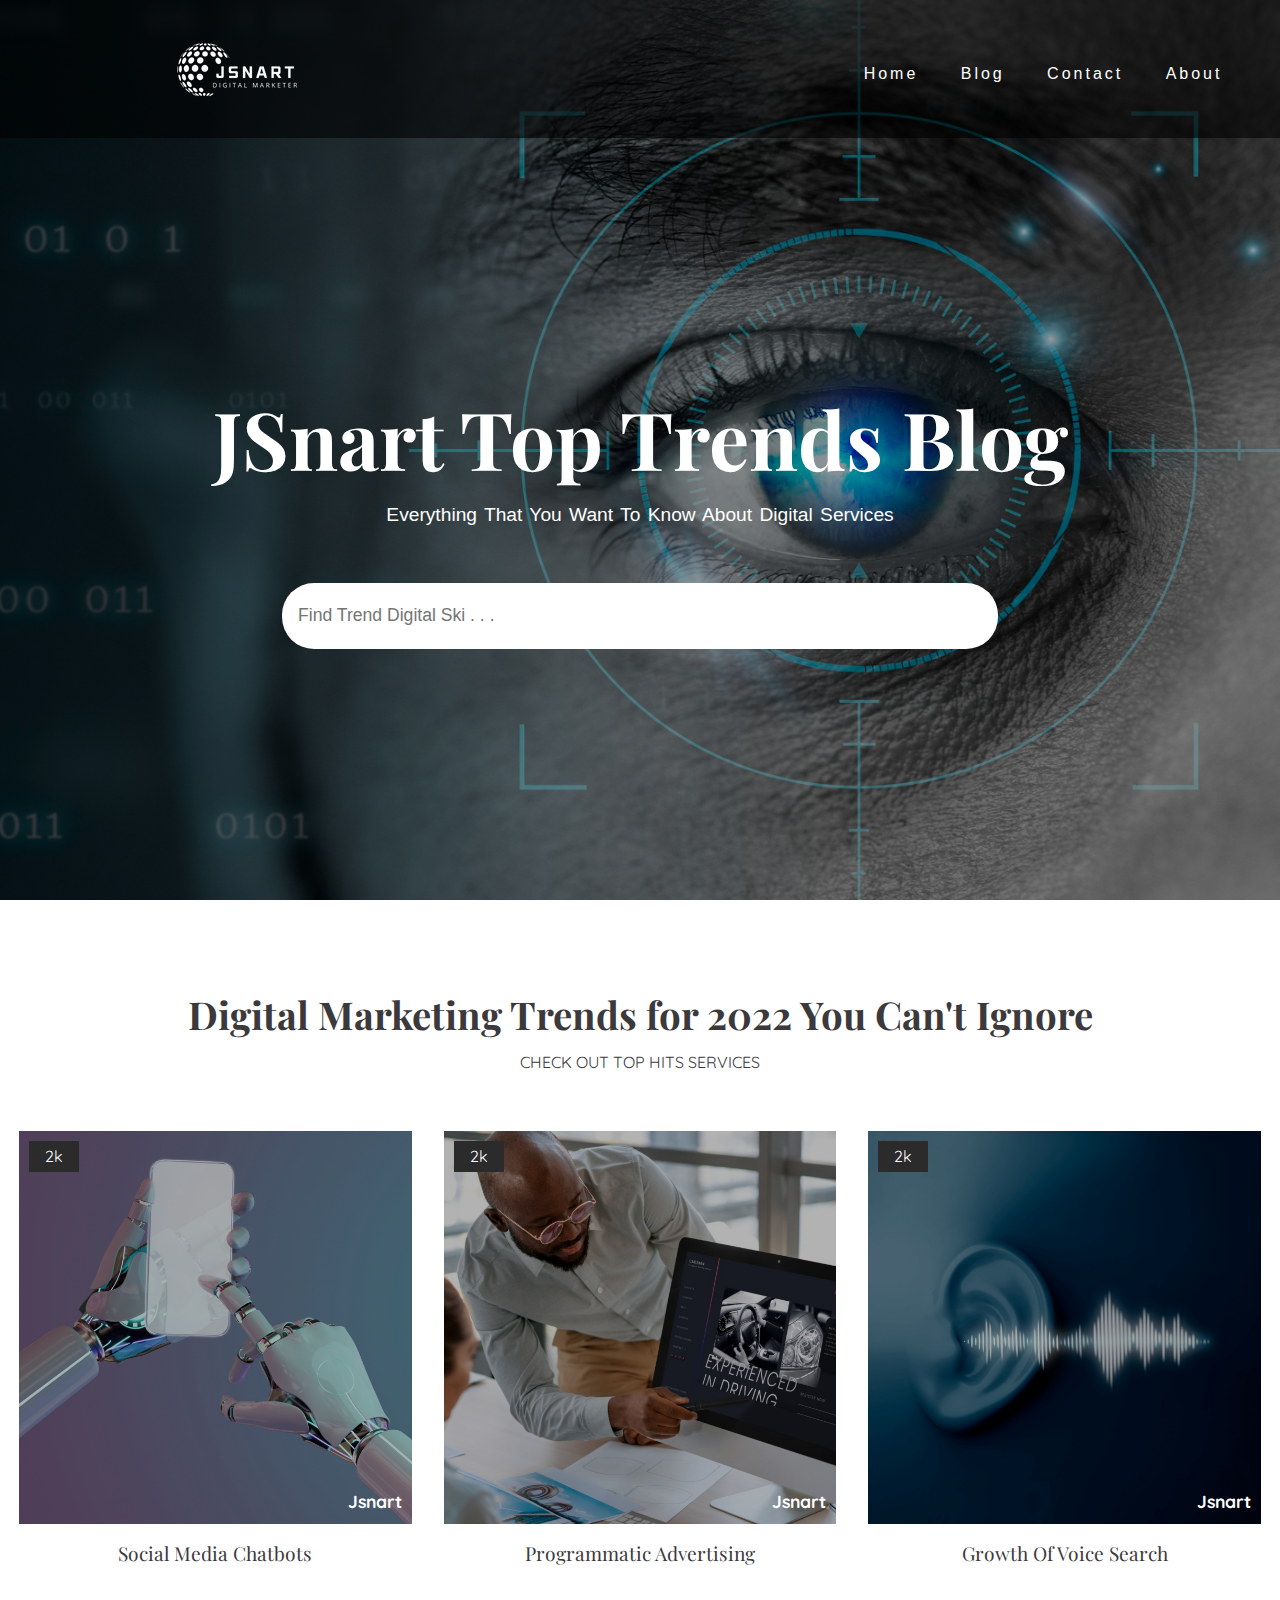
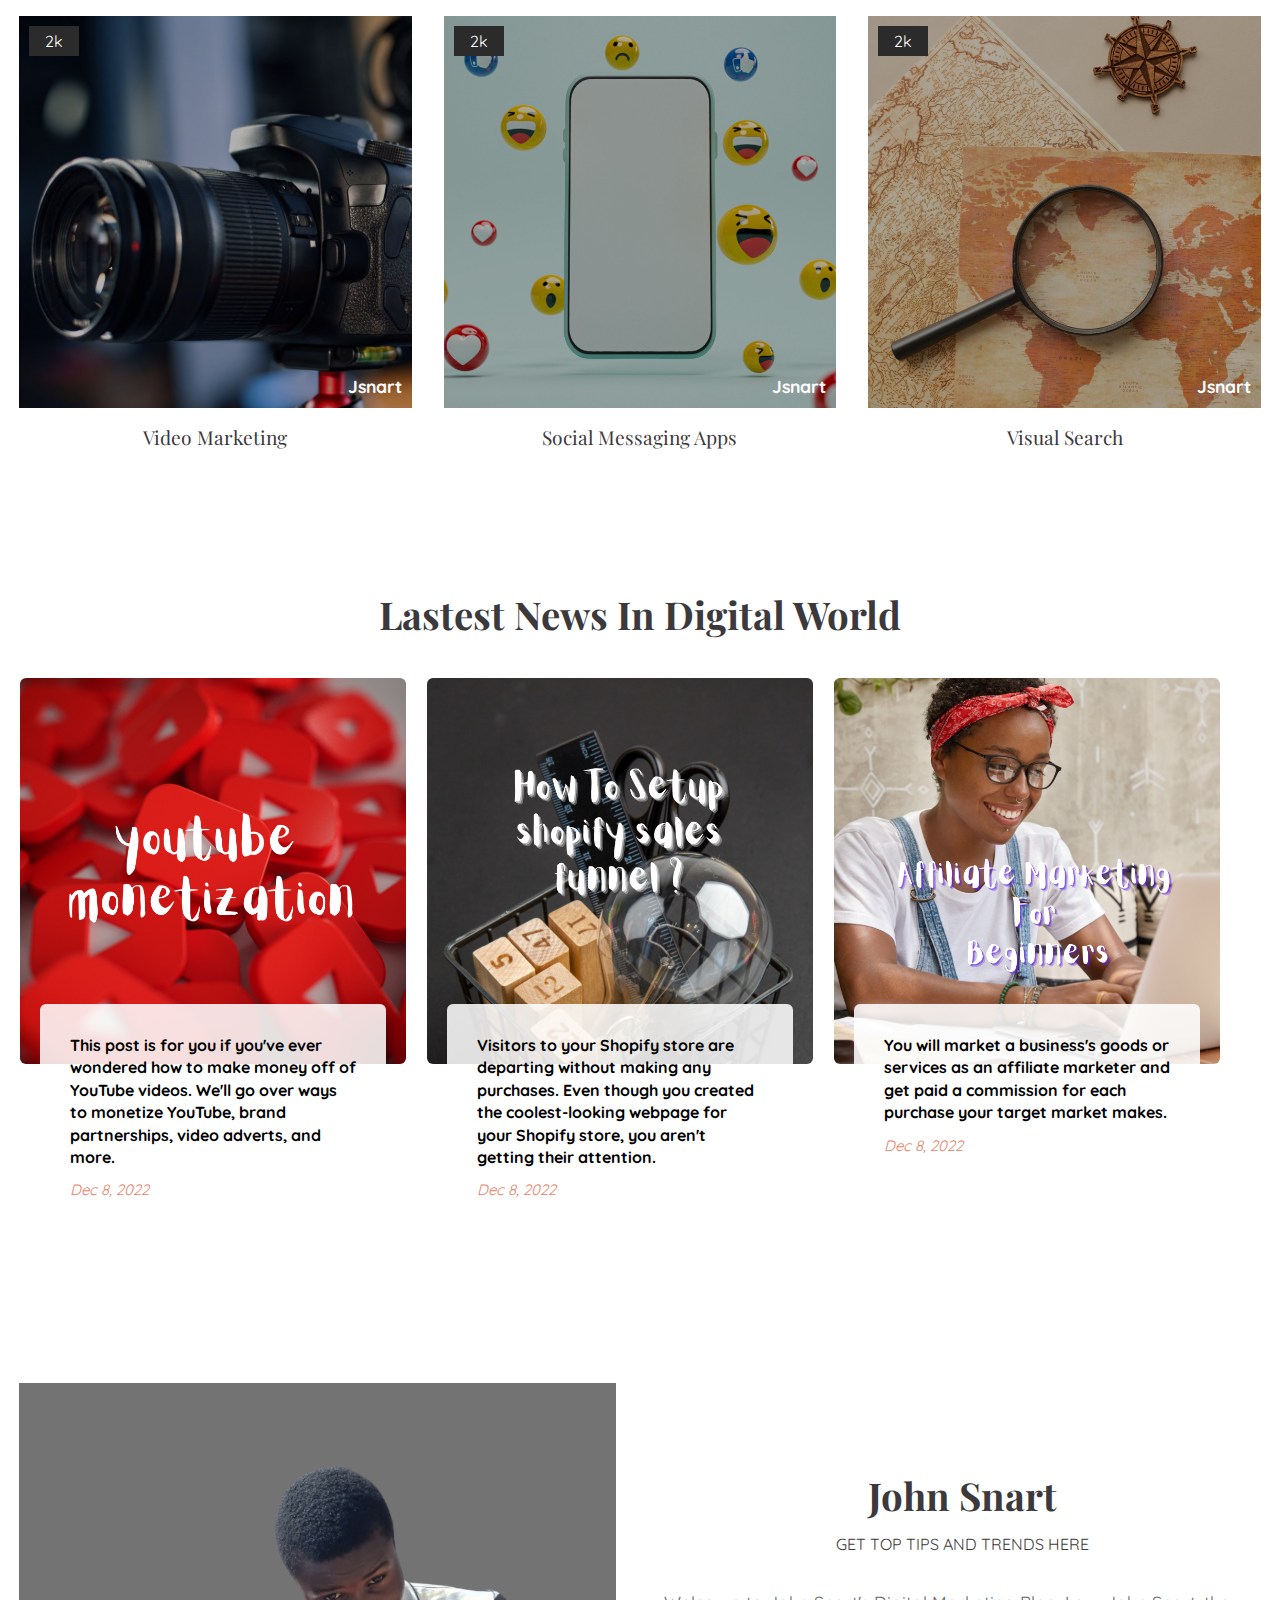
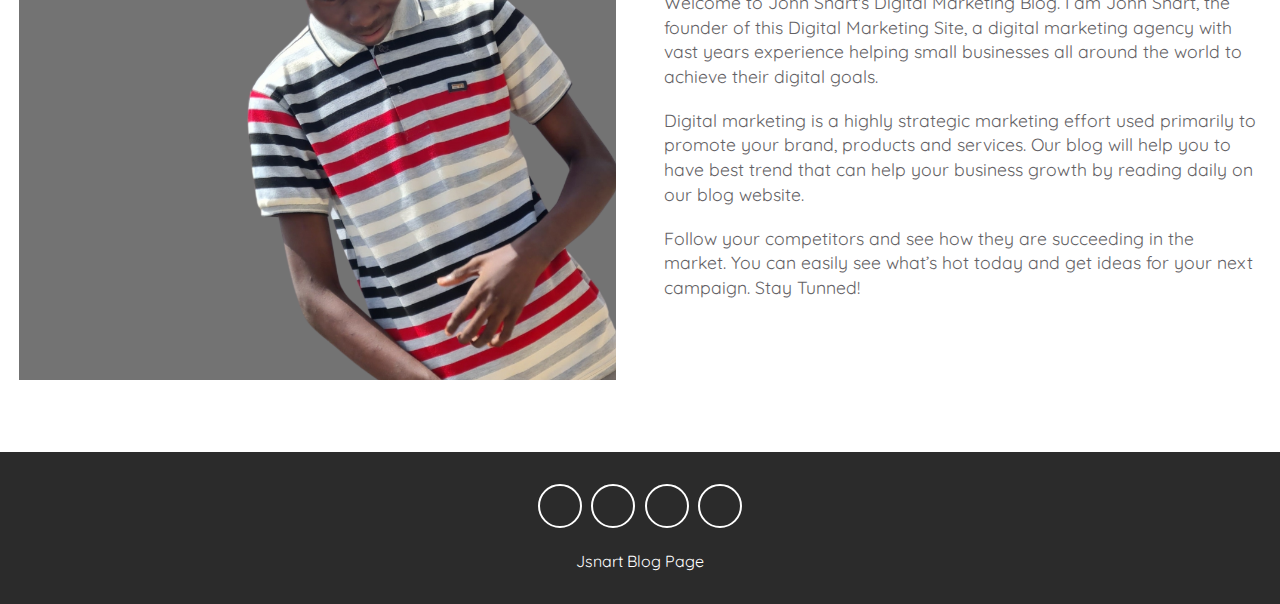
==== commit b288f1ca: "Update index.html" ====
--- a/index.html
+++ b/index.html
@@ -66,8 +66,7 @@
             width: min(600px, 100%);
           }
         }
-       container{ width: 500px; height: 250px; padding: 2rem; background-color: #fff; border-radius: 10px; display: none;}.container img{ margin-left: 26rem; cursor: pointer; height: 3.5vh;}.container h1{ margin-bottom: 1rem; text-align: center;}.container p{ font-size: 0.9rem; font-weight: 500; text-align: justify; color: #636e72;}.container button{ display: block; margin: 0.5rem auto; padding: 0.5rem; width: 120px; background-color: #c4e538; border: 0px; outline: none; color: #fff;}
-    </style>
+       </style>
   </head>
   <body>
 
@@ -101,31 +100,6 @@
     </header>
     <!-- end of header -->
     
-<div class="container">
-<!-- Put this code anywhere in the body of your page where you want the badge to show up. -->
-
-<div itemscope itemtype='http://schema.org/Person' class='fiverr-seller-widget' style='display: inline-block;'>
-     <a itemprop='url' href=https://www.fiverr.com/krentahill rel="nofollow" target="_blank" style='display: inline-block;'>
-        <div class='fiverr-seller-content' id='fiverr-seller-widget-content-38dd1d29-01b1-4faf-bd55-c5274cfa32ed' itemprop='contentURL' style='display: none;'></div>
-        <div id='fiverr-widget-seller-data' style='display: none;'>
-            <div itemprop='name' >krentahill</div>
-            <div itemscope itemtype='http://schema.org/Organization'><span itemprop='name'>Fiverr</span></div>
-            <div itemprop='jobtitle'>Seller</div>
-            <div itemprop='description'>Hello Krentahill here,
-I am an expert video editor and a project manager with vast years of experience.. I am specialize in creating valuable content for brands and businesses. I will make sure your message is delivered through my wealth of expertise. Using cutting edge technology which provides me flexibility and agility in every shoot.
-
-Note: I am driven through the love for filming and promise to be the production manager you can always count on.
-
-Don't Forget To click the contact Button on  My Profile. 
-
-Best Regards.</div>
-        </div>
-    </a>
-</div>
-
-<script id='fiverr-seller-widget-script-38dd1d29-01b1-4faf-bd55-c5274cfa32ed' src='https://widgets.fiverr.com/api/v1/seller/krentahill?widget_id=38dd1d29-01b1-4faf-bd55-c5274cfa32ed' data-config='{"category_name":"Video \u0026 Animation"}' async='true' defer='true'></script>
-
- </div>
     <!-- design -->
     <section class = "design" id = "design">
       <div class = "container">
@@ -286,9 +260,6 @@
       <span>Jsnart Blog Page</span>
     </footer>
     <!-- end of footer -->
-    <script>
-     document.querySelector(".close").addEventListener("click" , function(){ document.querySelector(".container").style.display = "none";}); window.addEventListener("load" , function(){ setTimeout( function open(event){ document.querySelector(".container").style.display = "block"; }, 2000 )});
-    </script>
     
   </body>
 </html>
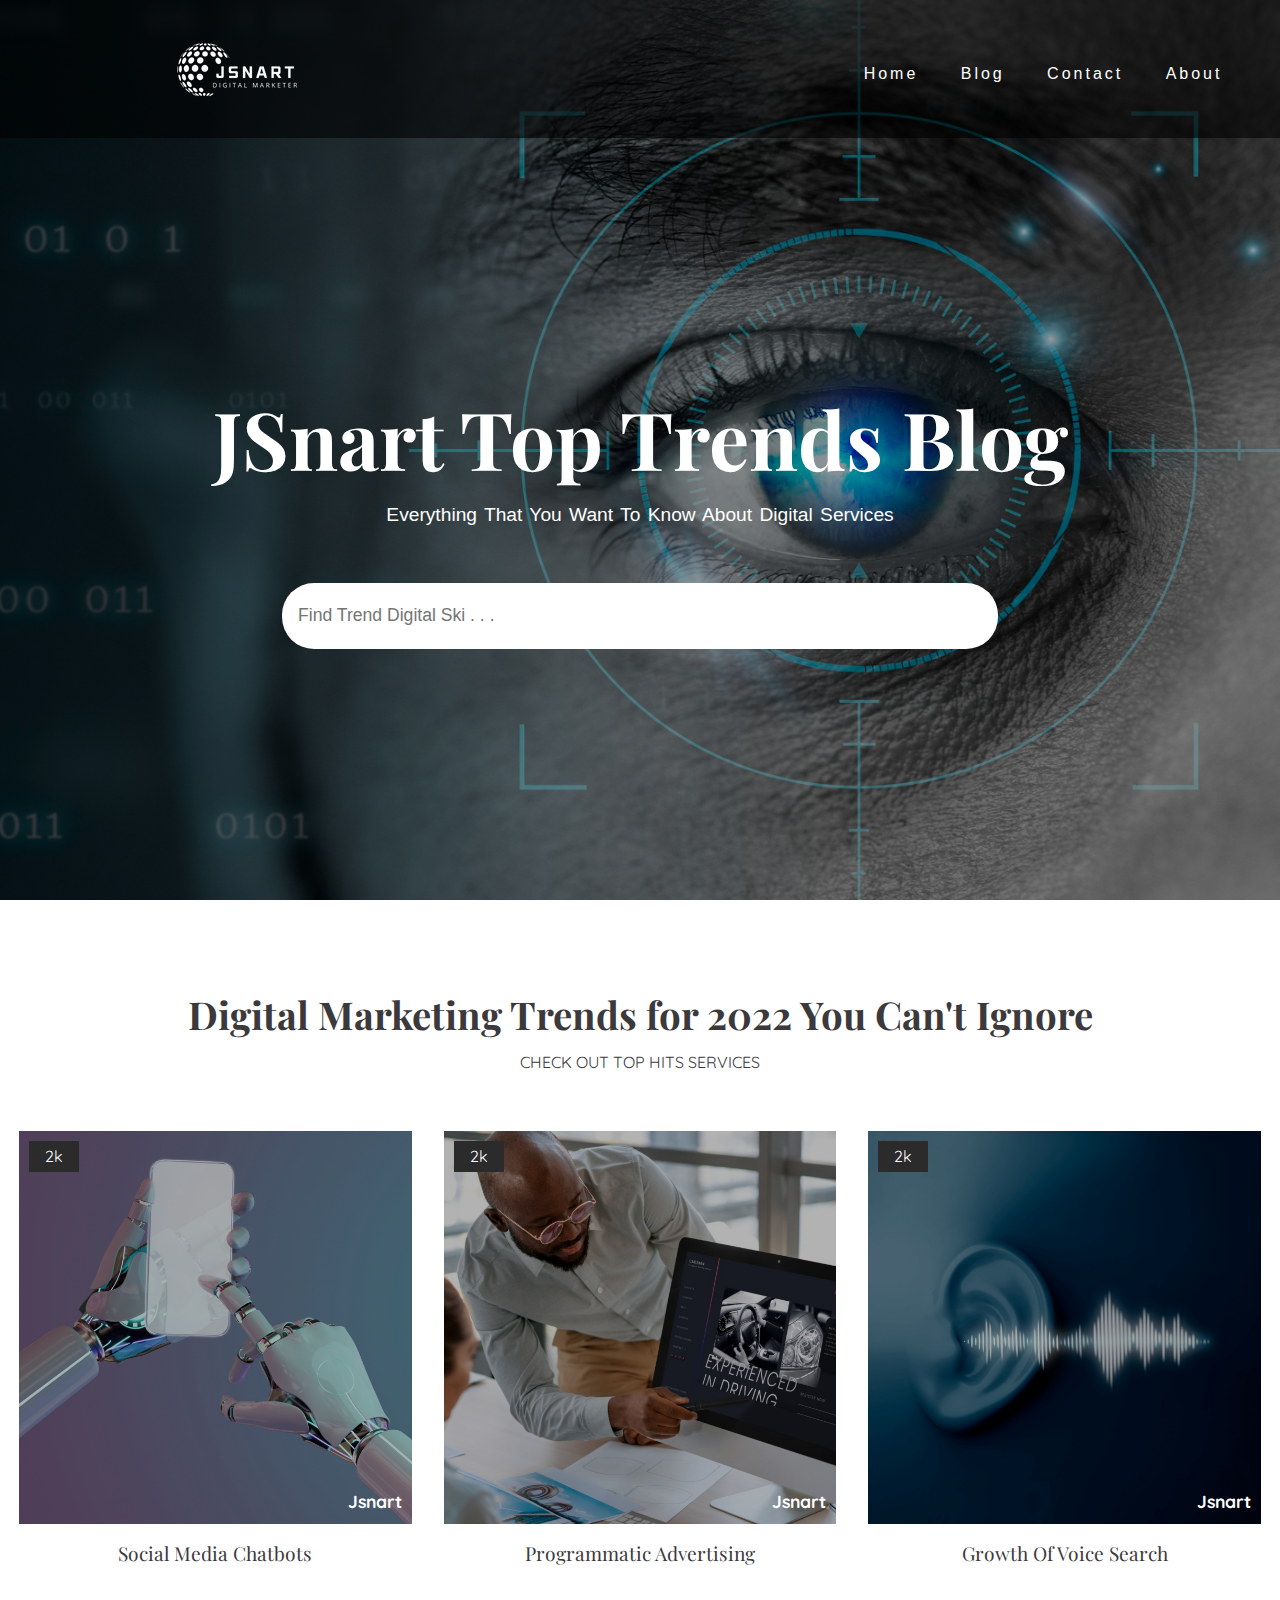
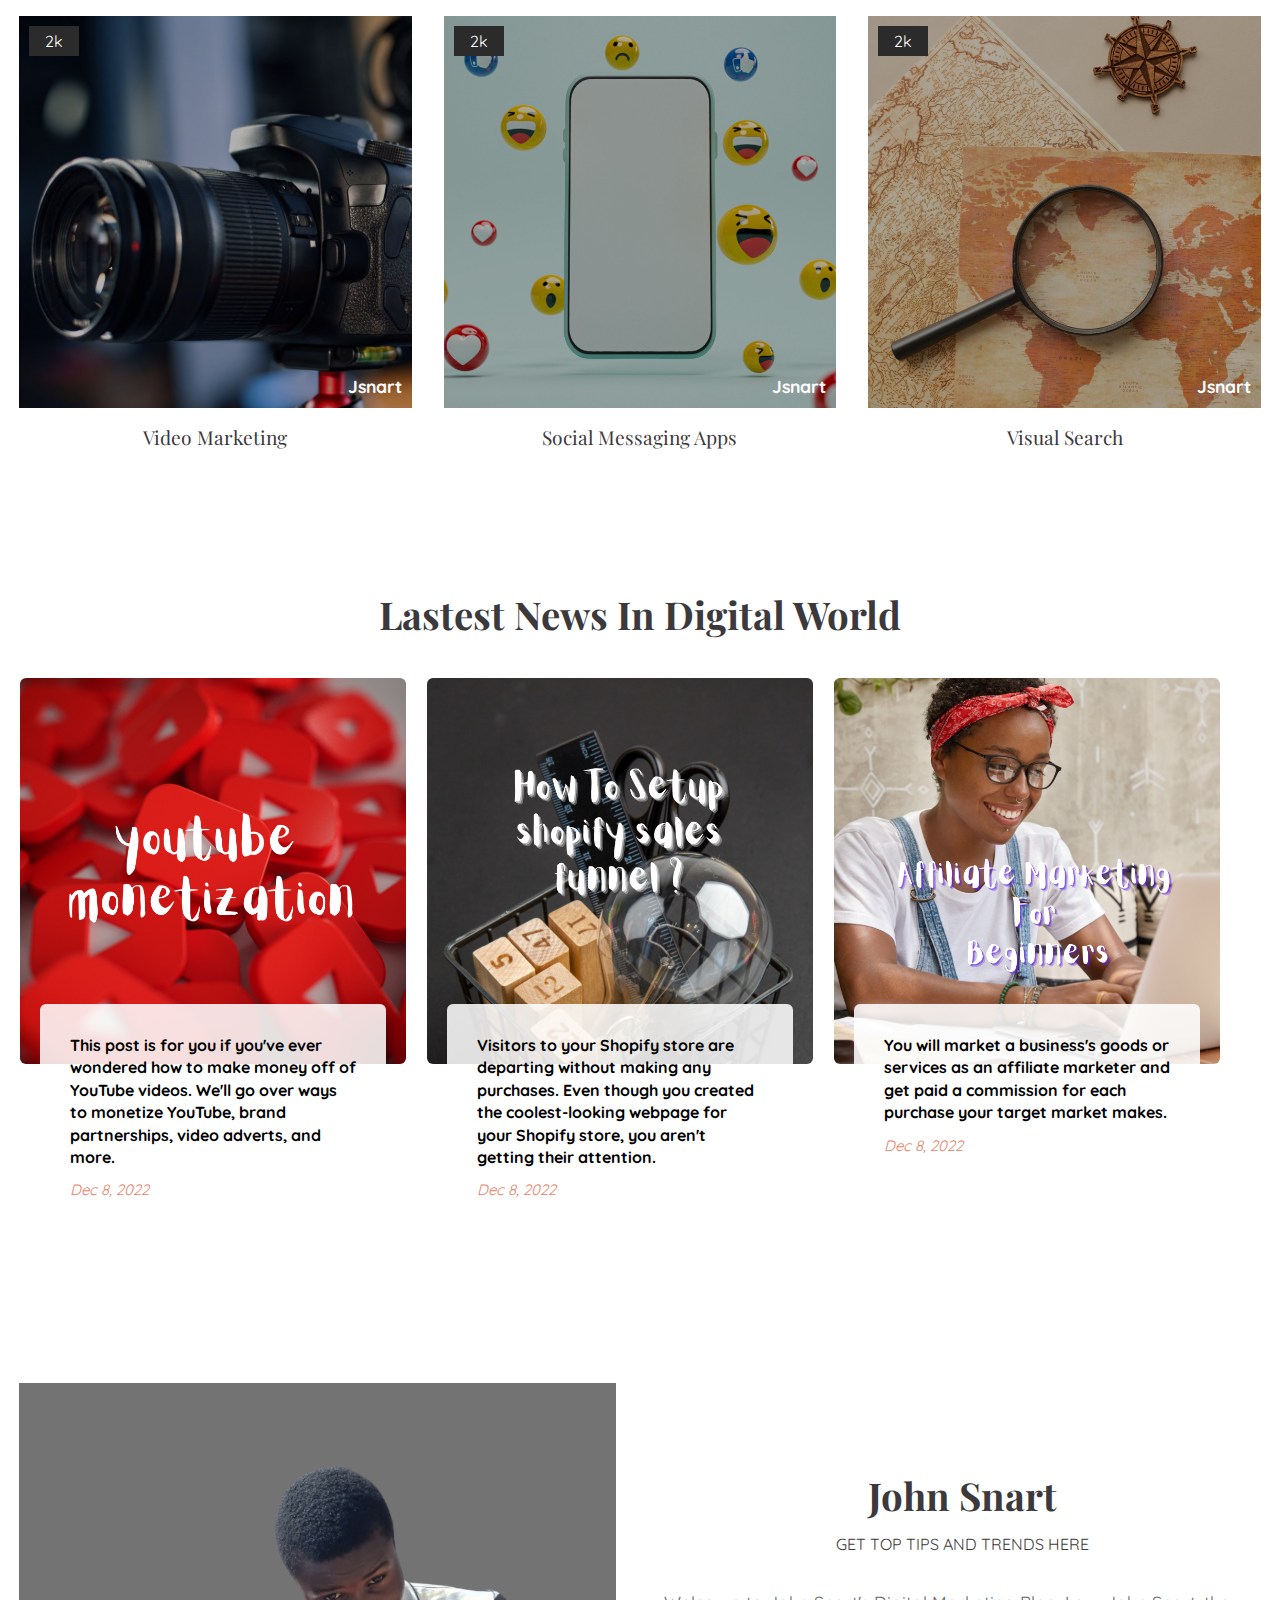
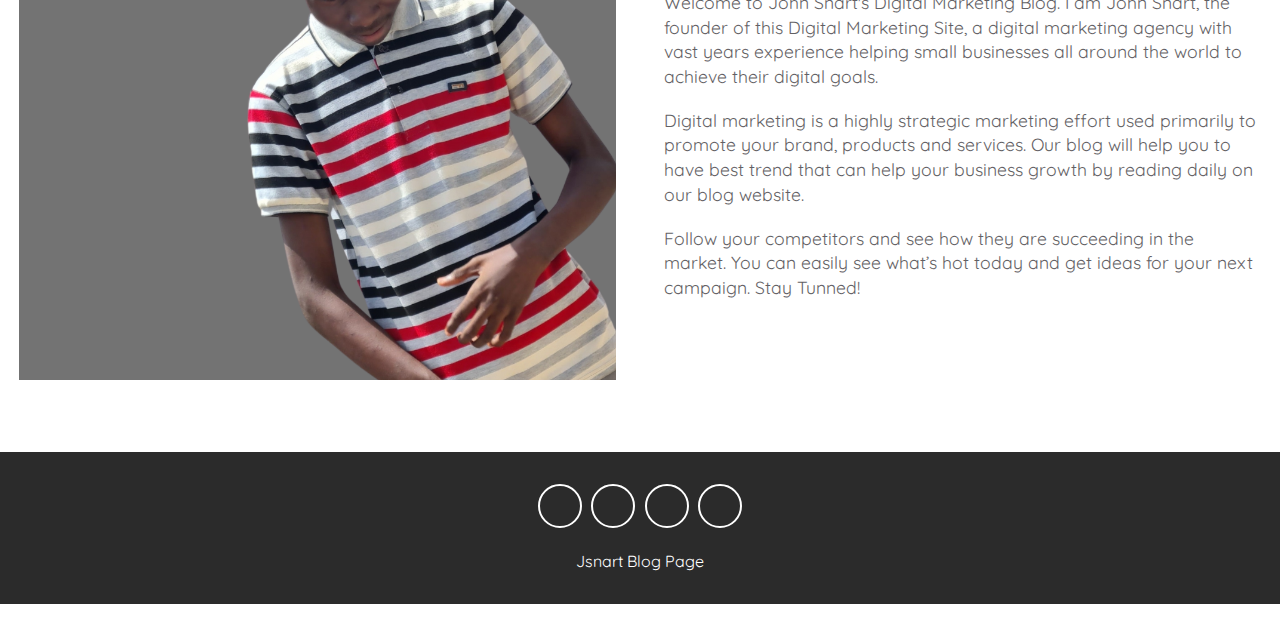
==== commit c50df381: "Update index.html" ====
--- a/index.html
+++ b/index.html
@@ -260,6 +260,16 @@
       <span>Jsnart Blog Page</span>
     </footer>
     <!-- end of footer -->
-    
+    <!-- GetResponse Analytics -->
+  <script type="text/javascript">
+      
+  (function(m, o, n, t, e, r, _){
+          m['__GetResponseAnalyticsObject'] = e;m[e] = m[e] function() {(m[e].q = m[e].q []).push(arguments)};
+          r = o.createElement(n);_ = o.getElementsByTagName(n)[0];r.async = 1;r.src = t;r.setAttribute('crossorigin', 'use-credentials');_.parentNode .insertBefore(r, _);
+      })(window, document, 'script', 'https://ga.getresponse.com/script/d8fda69a-626a-43be-b7ca-e8c0aab3e34c/ga.js', 'GrTracking');
+
+
+  </script>
+  <!-- End GetResponse Analytics -->
   </body>
 </html>
